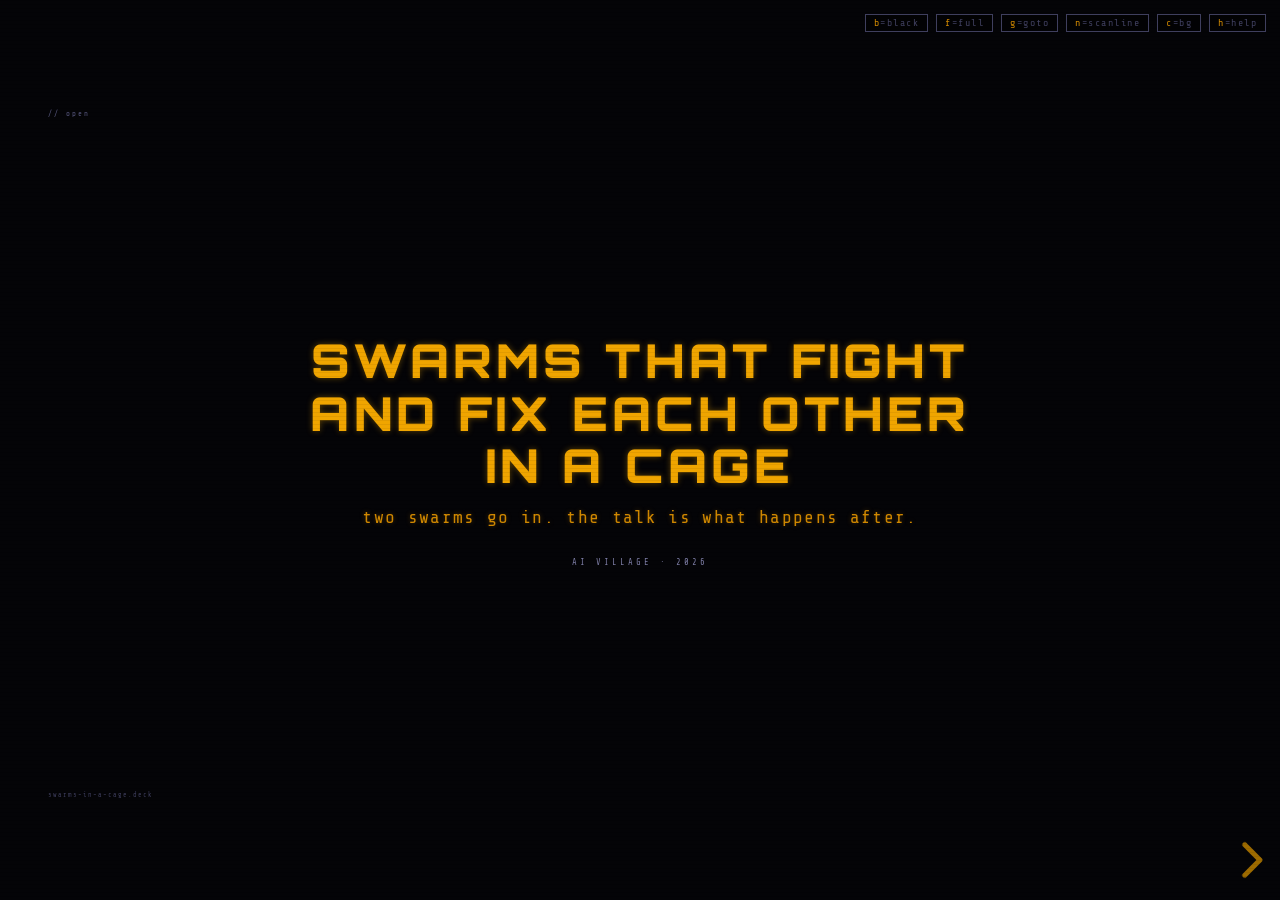
==== talk-1/slides/index.html @ bc7b649a "talk-1: bring Talk 1 into the shipped package, retitled and scrubbed The package shipped Talk 2 and " ====
<!DOCTYPE html>
<html lang="en">
<head>
<meta charset="UTF-8">
<meta name="viewport" content="width=device-width, initial-scale=1.0">
<title>Swarms That Fight and Fix Each Other in a Cage</title>

<!--
  Slide deck for "Swarms That Fight and Fix Each Other in a Cage".
  AI Village, September 2026. One hour, village room, practitioner audience.

  HOW TO OPEN IT
    Double-click this file. That is the whole thing. reveal.js 5.1.0 sits in
    lib/ beside it, the CSS sits in css/ beside it, and both typefaces are
    base64 data URIs inside the CSS. No server, no build step, no network.

  HOW IT IS DRIVEN
    Arrow keys or a clicker. Slides do not auto-advance and there are no
    fragment reveals, so one press is always one slide.
      b or .   black the screen. Use this when you tab over to a demo.
      f        fullscreen
      n        scanline overlay on and off
      c        darker background, matches the cage and loop pages
      h        show the key list
      g        jump to a slide by name, then Enter

  BACK-POCKET SLIDES
    Four slides sit after the close and are NOT reachable by pressing forward
    from it. Reach them with g, or with the URL hash:
      factory-recap    the factory demo wedged
      cage-recap       the cage demo wedged
      loop-recap       the loop demo wedged
      withdrawn        for "your slide says the measurement and you just said
                       you have no measurement"

  WHAT IS ON THESE SLIDES AND WHAT IS NOT
    Two passages are spoken close to verbatim and both are on the run sheet in
    SPEAKER-NOTES.md: the recorded-demo disclosure at 0:25 and the collapse
    failure mode at 0:42. The slides behind both are deliberately quiet. The
    disclosure in particular should have nothing moving on screen behind it.

    There is no score figure, no delta and no dispersion constant anywhere in
    this deck, on purpose. Every number this talk used to carry was withdrawn
    for having no primary source, and that withdrawal is itself material at
    0:48. Do not put one back on a slide.
-->

<link rel="stylesheet" href="lib/reveal.js/dist/reset.css">
<link rel="stylesheet" href="lib/reveal.js/dist/reveal.css">
<link rel="stylesheet" href="css/deck.css">
</head>
<body>

<div id="hud">
  <span class="hk"><b>b</b>=black</span>
  <span class="hk"><b>f</b>=full</span>
  <span class="hk"><b>g</b>=goto</span>
  <span class="hk"><b>n</b>=scanline</span>
  <span class="hk"><b>c</b>=bg</span>
  <span class="hk"><b>h</b>=help</span>
</div>

<div id="goto">goto: <input id="goto-input" type="text" placeholder="cage-recap"></div>

<div class="reveal">
<div class="slides">

<!-- ===================================================================
     S1. Title card. 0:00, cold open.
     The notes say open on the cage with both panes empty. This card is a
     backdrop, not a reference. Do not read it out.
     =================================================================== -->
<section id="s1-title" data-slide="S1">
  <div class="slide s1 center">
    <div class="anchor">open</div>
    <div style="text-align:center">
      <div class="title">SWARMS THAT FIGHT<br>AND FIX EACH OTHER<br>IN A CAGE</div>
      <div class="sub">two swarms go in. the talk is what happens after.</div>
      <div class="venue">AI VILLAGE &middot; 2026</div>
    </div>
    <div class="brand">swarms-in-a-cage.deck</div>
  </div>
</section>

<!-- ===================================================================
     S2. The honesty frame. 0:03.
     Job one of this beat is not optional. The written description says
     "live models calling live models", which is what makes the disclosure
     at 0:25 load-bearing. Get ahead of it here.
     One verbatim line goes with this slide. It is in the notes.
     =================================================================== -->
<section id="s2-live" data-slide="S2">
  <div class="slide dense">
    <div class="anchor">open &middot; what is live</div>
    <div class="tb">0:03</div>
    <div class="h hot">WHAT IS LIVE TODAY</div>
    <div class="sub2">three demos. two of them are calling a model while you watch.</div>
    <div class="frame-rows">
      <div class="frow live">
        <div class="fname">FACTORY</div>
        <div class="fwhat">a plain-language brief goes in, a set of agents comes out</div>
        <div class="fstate">LIVE</div>
      </div>
      <div class="frow live">
        <div class="fname">CAGE</div>
        <div class="fwhat">the kill-chain exercise. red swarm against blue swarm</div>
        <div class="fstate">LIVE</div>
      </div>
      <div class="frow rec">
        <div class="fname">CAGE</div>
        <div class="fwhat">the model-poisoning exercise</div>
        <div class="fstate">RECORDING</div>
      </div>
    </div>
    <div class="punch" style="margin-top:26px">i will tell you which one at the moment it comes up,<br>and i will tell you why.</div>
    <div class="brand">swarms-in-a-cage.deck</div>
  </div>
</section>

<!-- ===================================================================
     S3. Factory chapter divider. 0:06.
     Run the audience brief picked in the previous beat. It has to be
     finished by 0:50, so start it here and talk over it.
     =================================================================== -->
<section id="s3-factory" data-slide="S3">
  <div class="slide divider d-factory">
    <div class="anchor">factory &middot; build</div>
    <div class="tb">0:06</div>
    <div class="chapter">FACTORY<span class="cur blink"></span></div>
    <div class="rule">/// ONE SENTENCE IN, A SWARM OUT ///</div>
    <div class="tag">describe the domain. it decides how many agents, and where the seams go.</div>
    <div class="brand">swarms-in-a-cage.deck</div>
  </div>
</section>

<!-- ===================================================================
     S4. The rails. 0:06 to 0:16, while the factory runs.
     Paragraph three of the published description promises these, so they
     get paid while the factory is on screen. All four are real and all
     four are readable in the artifacts.
     Rail three is the one this room cares about and it is the same rail
     that produces the recording two beats from now. Plant it here.
     =================================================================== -->
<section id="s4-rails" data-slide="S4">
  <div class="slide dense">
    <div class="anchor">factory &middot; the rails it will not cross</div>
    <div class="tb">0:06</div>
    <div class="h hot">THE RAILS</div>
    <div class="sub2">four of them. all four are in the artifacts you can open.</div>
    <div class="rails">
      <div class="rail">
        <div class="rnum">1</div>
        <div class="rtext">No offensive package without a separate role whose only job is verifying authorization and clearing each phase. That role gets built first, before the agents that do the work. <b>Build the gate before the gun.</b></div>
      </div>
      <div class="rail">
        <div class="rnum">2</div>
        <div class="rtext">Everything it generates points at synthetic address space. An offline lab or a fictional range. <b>The scenario says so in front of the model, in the prompt.</b></div>
      </div>
      <div class="rail">
        <div class="rnum">3</div>
        <div class="rtext">It will not argue with a refusal. There was a long framing block in front of these models once, the kind that pre-answers every objection. It got deleted. <b>Pre-answering objections is the literal shape of a jailbreak.</b> Short factual grounding, or nothing.</div>
      </div>
      <div class="rail">
        <div class="rnum">4</div>
        <div class="rtext">The improvement loop will not push a rewritten prompt into a role it does not match. <b>It checks, and it refuses.</b></div>
      </div>
    </div>
    <div class="brand">swarms-in-a-cage.deck</div>
  </div>
</section>

<!-- ===================================================================
     S5. Cage chapter divider. 0:16.
     Same defending swarm, two threat models. The labels match what is on
     the demo tab the operator switches to.
     =================================================================== -->
<section id="s5-cage" data-slide="S5">
  <div class="slide divider d-cage tight">
    <div class="anchor">cage &middot; fight</div>
    <div class="tb">0:16</div>
    <div class="chapter">CAGE<span class="cur blink"></span></div>
    <div class="rule">/// RED AGAINST BLUE ///</div>
    <div class="same-line">same defending swarm &middot; two threat models</div>
    <div class="scenarios">
      <div class="scenario solid">
        <div class="stitle">IRONCLAD</div>
        <div class="stag">AUTHORIZED &middot; ENTERPRISE COMPROMISE</div>
        <div class="sbody">A kill chain through a synthetic estate. The defending side is in scope and knows it. The question is how cleanly it works.</div>
      </div>
      <div class="scenario dashed">
        <div class="stitle">PHANTOM FEED</div>
        <div class="stag">UNAUTHORIZED &middot; POISONED UPSTREAM MODEL</div>
        <div class="sbody">A poisoned upstream model. The defending side is not in scope. It has to work out that it is being attacked at all.</div>
      </div>
    </div>
    <div class="brand">swarms-in-a-cage.deck</div>
  </div>
</section>

<!-- ===================================================================
     S6. Where the scorecard comes from. 0:16 to 0:25.
     VOLUNTEER THIS. Do not get caught on it.
     The published description does not claim pre-registration, so nothing
     is broken, but the fight the room just watched does not have a
     pre-registered scorecard and somebody will read the source.
     =================================================================== -->
<section id="s6-scorecard" data-slide="S6">
  <div class="slide tight">
    <div class="anchor">cage &middot; who says who won</div>
    <div class="tb">0:20</div>
    <div class="h">WHERE THE SCORECARD COMES FROM</div>
    <div class="sub2">it depends which path you are on, and the honest answer is the less flattering one.</div>
    <div class="split">
      <div class="pane good">
        <div class="ptitle">ON THE CUSTOM-BRIEF PATH</div>
        <div class="pbody">A separate role writes the scorecard <b>before</b> the round runs, and the round is judged against it. That role never sees the fight.</div>
      </div>
      <div class="pane bad">
        <div class="ptitle">ON THE FIGHT YOU JUST WATCHED</div>
        <div class="pbody">That role does not fire at all. The scoring template lives inside the scorer's own instructions. <b>The scorecard was not fixed in advance for this fight.</b></div>
      </div>
    </div>
    <div class="punch" style="margin-top:30px">wiring the first into the second is on the list.<br>it is not done, so i am not claiming it.</div>
    <div class="brand">swarms-in-a-cage.deck</div>
  </div>
</section>

<!-- ===================================================================
     S7. The disclosure. 0:25. VERBATIM in the notes.
     STAGING: have the scenario selected and the run NOT started. Nothing
     should be moving on screen while this is said. The disclosure goes
     before the playback, not after it and not over it.
     Deliver it flat. One disclosure, then get on with it.
     =================================================================== -->
<section id="s7-recording" data-slide="S7">
  <div class="slide center">
    <div class="anchor">cage &middot; stop here</div>
    <div class="tb">0:25</div>
    <div style="text-align:left;max-width:1300px">
      <div class="h warn" style="font-size:58px">THIS ONE IS A RECORDING</div>
      <div class="quote warn" style="margin-top:38px">
        it is not calling a model right now.<br>
        the kill chain you just watched was live.<br>
        this one is not, and i would rather you hear that from me<br>
        than find it in the source afterward.
      </div>
    </div>
    <div class="brand">swarms-in-a-cage.deck</div>
  </div>
</section>

<!-- ===================================================================
     S8. Why it is a recording. 0:26.
     The reason is the talk's own thesis showing up inside its own demo.
     Do not apologise twice. Say it once, flat, then start the playback.
     =================================================================== -->
<section id="s8-refusal" data-slide="S8">
  <div class="slide tight">
    <div class="anchor">cage &middot; why</div>
    <div class="tb">0:26</div>
    <div class="h warn">WHY IT IS A RECORDING</div>
    <div class="split" style="margin-top:20px">
      <div class="pane bad">
        <div class="ptitle">THE ATTACKING SIDE REFUSED</div>
        <div class="pbody">Phase after phase. Recon, access, the poisoning step, the deployment step. Framed as an offline lab, framed as an authorized exercise, framed as a conference demo. Still no.</div>
      </div>
      <div class="pane bad">
        <div class="ptitle">SO DID THE DEFENDING SIDE</div>
        <div class="pbody">I used to tell rooms the defender had never refused me. Then I read the capture. Three flat refusals out of five. <b>Refusal does not track the role. It tracks the topic.</b></div>
      </div>
    </div>
    <div class="quote warn" style="margin-top:30px;font-size:26px">
      one of those refusals declined by citing the three declines<br>
      that came before it in the same conversation.
      <span class="attrib">the same request in a fresh window is a different request</span>
    </div>
    <div class="punch warn" style="margin-top:26px">i could have written a better wrapper until it went through.<br>at that point i am not demonstrating a security system. i am jailbreaking one.</div>
    <div class="brand">swarms-in-a-cage.deck</div>
  </div>
</section>

<!-- ===================================================================
     S9. Teardown divider. 0:30. The centre of the talk.
     Switch to the loop with the transcript from the fight loaded.
     =================================================================== -->
<section id="s9-teardown" data-slide="S9">
  <div class="slide divider d-loop">
    <div class="anchor">teardown &middot; the actual talk</div>
    <div class="tb">0:30</div>
    <div class="chapter">TEARDOWN<span class="cur blink"></span></div>
    <div class="rule">/// AGENTS THAT WERE NEVER IN THE FIGHT ///</div>
    <div class="tag">the fight is the part everybody films. it is the part that proves the least.</div>
    <div class="brand">swarms-in-a-cage.deck</div>
  </div>
</section>

<!-- ===================================================================
     S10. The five roles. 0:30 to 0:34.
     Say the count out loud and say which of them actually ran, because
     those are two different numbers and both are on this screen.
     Describe them by what they do. Never by name, even though the names
     are readable in the source for anyone looking.
     =================================================================== -->
<section id="s10-roles" data-slide="S10">
  <div class="slide dense">
    <div class="anchor">teardown &middot; who reads the transcript</div>
    <div class="tb">0:31</div>
    <div class="h cool">FIVE ROLES. NONE OF THEM WERE IN THE FIGHT.</div>
    <div class="roles">
      <div class="role-row skip">
        <div class="rn">1</div>
        <div class="rd">designs the challenge and writes the scorecard it will be judged against</div>
        <div class="rw">CUSTOM BRIEFS ONLY</div>
      </div>
      <div class="role-row ran">
        <div class="rn">2</div>
        <div class="rd">reads the transcript, scores it, names a root cause</div>
        <div class="rw">RAN</div>
      </div>
      <div class="role-row ran">
        <div class="rn">3</div>
        <div class="rd">rewrites a single system prompt to address that cause</div>
        <div class="rw">RAN</div>
      </div>
      <div class="role-row ran">
        <div class="rn">4</div>
        <div class="rd">re-tests and returns the verdict</div>
        <div class="rw">RAN</div>
      </div>
      <div class="role-row ran">
        <div class="rn">5</div>
        <div class="rd">scores the before and the after blind, as A and B, in an order drawn fresh every run</div>
        <div class="rw">LIVE ONLY</div>
      </div>
    </div>
    <div class="counts">
      <span><b>5</b>defined</span>
      <span><b>4</b>ran on the live fight</span>
      <span><b>3</b>in a recording of it</span>
    </div>
    <div class="note" style="margin-top:16px">In a recording the blind score does not run, and the box on screen says so instead of putting a number there. If you counted four in a recording, you counted the box that says the measurement was not taken, and you were right to count it.</div>
    <div class="brand">swarms-in-a-cage.deck</div>
  </div>
</section>

<!-- ===================================================================
     S11. Where the separation stops. 0:34 to 0:38.
     Verbatim line first, then the practitioner version, then the honest
     half in the same breath. The honest half sets up the failure mode.
     =================================================================== -->
<section id="s11-separation" data-slide="S11">
  <div class="slide tight">
    <div class="anchor">teardown &middot; separation of duties</div>
    <div class="tb">0:34</div>
    <div class="quote cool" style="font-size:34px;margin-top:0">
      the scorer is not the rewriter,<br>
      because a scorer with a stake in the fix is not a scorer.
    </div>
    <div class="split" style="margin-top:34px">
      <div class="pane good">
        <div class="ptitle">WHERE IT HOLDS</div>
        <div class="pbody">The agent that decides how bad it was does not get to be the agent that fixes it. Same reason you do not let the person who wrote the control write the audit finding about the control.</div>
      </div>
      <div class="pane bad">
        <div class="ptitle">WHERE IT STOPS</div>
        <div class="pbody">The re-test role writes the revised transcript and then scores the transcript it just wrote. One call. <b>That is still true of it.</b> A blind paired score now runs after it, so the self-grading is no longer the last word on the screen.</div>
      </div>
    </div>
    <div class="punch cool" style="margin-top:30px">what a blind score cannot repair is what it is being handed.</div>
    <div class="brand">swarms-in-a-cage.deck</div>
  </div>
</section>

<!-- ===================================================================
     S12. One agent, one prompt, one cycle. 0:38.
     "One agent, one prompt, one cycle" is written into the published
     description, so it is a promise. DO NOT say "the loser's" and do not
     put it on this slide. The rewrite lands on the single weakest agent
     scored across BOTH sides, so it is not necessarily on the losing one.
     =================================================================== -->
<section id="s12-granularity" data-slide="S12">
  <div class="slide center">
    <div class="anchor">teardown &middot; granularity</div>
    <div class="tb">0:38</div>
    <div style="text-align:left;max-width:1400px">
      <div class="h cool" style="font-size:60px">ONE AGENT.<br>ONE PROMPT.<br>ONE CYCLE.</div>
      <div class="note" style="margin-top:34px;font-size:21px;color:var(--w)">
        The loop names exactly one weakest agent per round. Never two. It is instructed to never name two.
      </div>
      <div class="note" style="margin-top:18px;font-size:21px;color:var(--w)">
        And it scores across <b style="color:var(--p)">both sides</b>. So the weakest performer in a round red won can be a red agent, and red gets rewritten anyway.
      </div>
      <div class="punch" style="margin-top:34px">rewrite two prompts and you cannot attribute the score change to either.</div>
    </div>
    <div class="brand">swarms-in-a-cage.deck</div>
  </div>
</section>

<!-- ===================================================================
     S13. What is held still. 0:40.
     This beat exists because the fixed exercise reads as an omission and
     it is a control. Say the cost honestly in the same breath.
     =================================================================== -->
<section id="s13-heldconstant" data-slide="S13">
  <div class="slide tight">
    <div class="anchor">teardown &middot; the control</div>
    <div class="tb">0:40</div>
    <div class="h">WHAT IS HELD STILL</div>
    <div class="sub2">there is no co-evolution anywhere in this thing, on purpose.</div>
    <div class="const-rows">
      <div class="crow2 fixed"><span class="clabel">the exercise</span><span class="cstate">SAME EVERY ROUND</span></div>
      <div class="crow2 fixed"><span class="clabel">the opposing side</span><span class="cstate">NEVER SWAPPED</span></div>
      <div class="crow2 fixed"><span class="clabel">the scoring instrument</span><span class="cstate">SAME EVERY ROUND</span></div>
      <div class="crow2 moves"><span class="clabel">one prompt, on one agent</span><span class="cstate">THE ONLY THING THAT MOVES</span></div>
    </div>
    <div class="punch" style="margin-top:32px">if the score moves, the rewrite is the only thing that could have moved it.</div>
    <div class="note" style="margin-top:20px">A live rematch every round would look far better on stage and would prove far less. You would not be able to tell a better defender from a differently unlucky fight.</div>
    <div class="brand">swarms-in-a-cage.deck</div>
  </div>
</section>

<!-- ===================================================================
     S14. What the blind score bought. 0:41.
     Say both halves in the same breath or do not say the first half.
     NO FIGURE ON THIS SLIDE. NO DELTA. There is no measured improvement
     number that survives checking, and the withdrawal is material at 0:48.
     =================================================================== -->
<section id="s14-blind" data-slide="S14">
  <div class="slide tight">
    <div class="anchor">teardown &middot; the blind score</div>
    <div class="tb">0:41</div>
    <div class="h cool">WHAT THE BLIND SCORE BOUGHT</div>
    <div class="split" style="margin-top:22px">
      <div class="pane good">
        <div class="ptitle">IT BOUGHT THIS</div>
        <div class="pbody">The self-grading is gone. A separate call, shown the two transcripts as A and B, with the order drawn fresh every run. <b>All three of those are readable in the source and none of them needs a sample.</b></div>
      </div>
      <div class="pane bad">
        <div class="ptitle">IT DID NOT BUY THIS</div>
        <div class="pbody">The before side is a fixture somebody wrote to fail. The after side is not the rewritten agent running, it is a simulation of what that agent would produce.</div>
      </div>
    </div>
    <div class="punch warn" style="margin-top:30px">
      a blind judge handed a deliberately broken thing next to a picture of success<br>
      correctly reports a large improvement, and that improvement carries no information<br>
      about whether rewriting prompts works.
    </div>
    <div class="brand">swarms-in-a-cage.deck</div>
  </div>
</section>

<!-- ===================================================================
     S15. The failure mode divider. 0:42.
     This is the passage the published description promised in writing and
     does not spell out. It is the least defended claim in the abstract
     until this is said. NEVER CUT.
     =================================================================== -->
<section id="s15-sp1" data-slide="S15">
  <div class="slide divider d-quiet">
    <div class="anchor">the part i owe you</div>
    <div class="tb">0:42</div>
    <div class="chapter" style="font-size:74px">THE FAILURE MODE<br>THAT WORRIES ME MOST</div>
    <div class="rule">/// AND WHY YOUR DASHBOARD CANNOT SEE IT ///</div>
    <div class="brand">swarms-in-a-cage.deck</div>
  </div>
</section>

<!-- ===================================================================
     S16. The answer key. 0:43 to 0:46.
     The rising line IS the visual argument. There are deliberately no
     values on these bars. The point is the shape and the verdict column,
     not a score.
     =================================================================== -->
<section id="s16-answerkey" data-slide="S16">
  <div class="slide dense">
    <div class="anchor">collapse &middot; the dashboard</div>
    <div class="tb">0:44</div>
    <div class="h warn">TEN ROUNDS IN</div>
    <div class="dash-two">
      <div>
        <div class="chart">
          <div class="bar" style="height:22%"><span class="bl">r1</span></div>
          <div class="bar" style="height:31%"><span class="bl">r2</span></div>
          <div class="bar" style="height:39%"><span class="bl">r3</span></div>
          <div class="bar" style="height:46%"><span class="bl">r4</span></div>
          <div class="bar" style="height:54%"><span class="bl">r5</span></div>
          <div class="bar" style="height:61%"><span class="bl">r6</span></div>
          <div class="bar" style="height:70%"><span class="bl">r7</span></div>
          <div class="bar" style="height:78%"><span class="bl">r8</span></div>
          <div class="bar" style="height:87%"><span class="bl">r9</span></div>
          <div class="bar" style="height:95%"><span class="bl">r10</span></div>
        </div>
        <div class="verdicts">verdict: improved, improved, improved, improved, improved,<br>improved, improved, improved, improved, improved</div>
        <div class="verdicts" style="color:var(--g)">regressions: none</div>
        <!-- No axis and no values, on purpose. The shape is the argument. If
             anyone in the room reads this as measured data, say it is not. -->
        <div class="note" style="margin-top:14px;font-size:15px;color:#5a5a82">the shape of a run, drawn to make the point. no axis, no values, not my data.</div>
      </div>
      <div>
        <div class="note" style="font-size:20px;color:var(--w);line-height:1.65">
          Every round, the loop finds the next weakest thing and adds a rule for it. A command sequence it missed. A correlation window tuned to the timing in this transcript.
        </div>
        <div class="note" style="margin-top:20px;font-size:20px;color:var(--w);line-height:1.65">
          What accumulated in that prompt is a list of things that happened in a recording.
        </div>
        <div class="punch warn" style="margin-top:28px;font-size:32px">that is not a defender.<br>that is an answer key.</div>
        <div class="note" style="margin-top:26px;font-size:19px">Then let it breed. Export the improved agent, load it into the next exercise, a few times over, and every agent you run descends from one winner. The population has one idea in it. It still wins, because the thing it wins against never changed either.</div>
      </div>
    </div>
    <div class="punch warn" style="margin-top:22px">that is a picture of a healthy system. it is also the exact picture of the collapsed one.</div>
    <div class="brand">swarms-in-a-cage.deck</div>
  </div>
</section>

<!-- ===================================================================
     S17. What to instrument instead. 0:46.
     Five things, none of them hard. Instrument five is the one to do
     first, because it costs an afternoon and nothing else.
     =================================================================== -->
<section id="s17-instruments" data-slide="S17">
  <div class="slide dense">
    <div class="anchor">collapse &middot; what i would instrument instead</div>
    <div class="tb">0:46</div>
    <div class="h">FIVE THINGS. NONE OF THEM ARE HARD.</div>
    <div class="instr">
      <div class="ins">
        <div class="iname">HOLDOUT</div>
        <div class="ibody">Keep at least one exercise the loop never gets to tune against, and score every rewrite on it too. The score on the exercise you tuned on is training loss. Only the holdout gets to say the word improved.</div>
      </div>
      <div class="ins">
        <div class="iname">REGRESSION RATE</div>
        <div class="ibody">Count the fraction of rounds that come back worse. A scorer that has never once returned a negative result has not been shown to work. <b>Alarm on the absence.</b></div>
      </div>
      <div class="ins">
        <div class="iname">LINEAGE</div>
        <div class="ibody">Log which ancestor every surviving prompt came from. When every survivor traces back to one, you have one agent wearing several name tags. Trivially measurable, and nobody measures it.</div>
      </div>
      <div class="ins">
        <div class="iname">NOVELTY</div>
        <div class="ibody">Count the distinct techniques attempted per round. When that falls, the fight is narrowing, and a narrowing fight pushes the score up for a reason that has nothing to do with anybody getting better.</div>
      </div>
      <div class="ins">
        <div class="iname">NOISE FLOOR</div>
        <div class="ibody">Score the same fixed exercise several times without changing a character, and look at the spread. That distance is your noise floor. <b>An improvement smaller than it is not a result yet.</b> Do this one first.</div>
      </div>
    </div>
    <div class="punch" style="margin-top:20px">none of that is in the architecture by default. you have to go and add it.</div>
    <div class="brand">swarms-in-a-cage.deck</div>
  </div>
</section>

<!-- ===================================================================
     S18. The specimen. 0:48.
     This turns the failure mode from a warning into a first-person
     report. Do not soften it and do not let it come out as an apology.
     It is the reason to trust everything else said in the hour.
     =================================================================== -->
<section id="s18-specimen" data-slide="S18">
  <div class="slide tight">
    <div class="anchor">collapse &middot; i found one in my own loop</div>
    <div class="tb">0:48</div>
    <div class="h warn">I AM NOT WARNING YOU ABOUT A THING I READ SOMEWHERE</div>
    <div class="quote warn" style="margin-top:26px;font-size:26px">
      the agent that decides whether a rewrite helped had a line in its own instructions<br>
      telling it what range of improvement to report, before it evaluated anything.<br>
      and a fallback that added a fixed number when it could not parse a result.
      <span class="attrib">so it reported improvement. it reported improvement because that is what it was told to report.</span>
    </div>
    <div class="split" style="margin-top:28px">
      <div class="pane bad">
        <div class="ptitle">RUNNING IT COULD NEVER HAVE CAUGHT THIS</div>
        <div class="pbody">Running the system produced exactly the output it was instructed to produce.</div>
      </div>
      <div class="pane good">
        <div class="ptitle">READING THE SOURCE AGAINST THE CLAIM DID</div>
        <div class="pbody">In about a minute.</div>
      </div>
    </div>
    <div class="punch" style="margin-top:28px">taking it out did not hand me a working measurement.<br>it gave me a clear view of what was underneath it.</div>
    <div class="brand">swarms-in-a-cage.deck</div>
  </div>
</section>

<!-- ===================================================================
     S19. The briefs, both outcomes. 0:50 to 0:57.
     The closing sentence of the published description commits the talk to
     showing the briefs the factory does well on AND the ones where it
     fails. THE FAILURE HAS TO BE AS AVAILABLE AS THE SUCCESS, which means
     it is staged, not hoped for. Stage these before you travel.
     =================================================================== -->
<section id="s19-briefs" data-slide="S19">
  <div class="slide dense">
    <div class="anchor">briefs &middot; both outcomes</div>
    <div class="tb">0:50</div>
    <div class="h">THE ONES IT HANDLES, AND THE ONES THAT BREAK IT</div>
    <div class="sub2">the failure is the more useful half, so it is staged rather than hoped for.</div>
    <div class="fails">
      <div class="fail" style="border-left-color:var(--g)">
        <div class="ftitle" style="color:var(--g)">DIES AT THE RAILS</div>
        <div class="fbody">A brief that names a real third-party target. The factory refuses. A refusal working correctly is the safest failure to show and it costs well under a minute.</div>
      </div>
      <div class="fail">
        <div class="ftitle">NO SCORING SIGNAL</div>
        <div class="fbody">A domain where nobody can say what a good outcome looks like. It will happily produce a set of agents and there is no way to tell whether they are any good. <b>It fails quietly here, and quiet failure is worse than a refusal.</b></div>
      </div>
      <div class="fail">
        <div class="ftitle">NO SUCCESS CRITERIA</div>
        <div class="fbody">A one-sentence brief with nothing to aim at. Watch it produce something generic. The most common real failure and the least dramatic, so keep it short.</div>
      </div>
      <div class="fail">
        <div class="ftitle">A RECORDED FAILURE RUN</div>
        <div class="fbody">Insurance, on disk before you travel. If the network dies, or nobody hands you a brief that breaks anything, you still show a failure.</div>
      </div>
    </div>
    <div class="punch" style="margin-top:22px">nobody handed me one that breaks it, so here is one i know breaks it.<br><span style="color:var(--gr);font-size:19px">that is a better moment than a lucky one.</span></div>
    <div class="brand">swarms-in-a-cage.deck</div>
  </div>
</section>

<!-- ===================================================================
     S20. Close. 0:57 to 1:00.
     DO NOT PUT A PRICE ON ANYTHING. No cost, no provider, no tier.
     Hand off to the hallway rather than to a question block if the room
     is still going.
     =================================================================== -->
<section id="s20-close" data-slide="S20">
  <div class="slide s-close center">
    <div class="anchor">close</div>
    <div class="tb">0:57</div>
    <div style="text-align:left;max-width:1400px">
      <div class="close-title">swarms that fight<br>and fix each other.</div>
      <div class="close-lines">
        <span class="l">the cage is the easiest place to watch this, not the only place it runs.</span>
        <span class="l">it is a single file on a laptop. you can open it in a text editor.</span>
        <span class="l">nothing is hiding.</span>
      </div>
      <div class="close-tag">bring me the brief that breaks it.<span class="cur"></span></div>
    </div>
    <div class="brand">swarms-in-a-cage.deck</div>
  </div>
</section>

<!-- ===================================================================
     BACK-POCKET. These four sit after the close and are NOT reachable by
     pressing forward from it. Reach them with the g chord or the URL hash.
     =================================================================== -->

<section id="factory-recap" data-slide="BP-FACTORY">
  <div class="slide recap tight">
    <div class="anchor">back-pocket &middot; the factory wedged</div>
    <div class="recap-title">FACTORY, SPOKEN</div>
    <div class="recap-sub">what the demo would have shown</div>
    <div class="pbar">
      <div class="pcell named"><span class="pn">1</span>READ THE<br>BRIEF</div>
      <div class="pcell named"><span class="pn">2</span>DECIDE THE<br>SEAMS</div>
      <div class="pcell"><span class="pn">3</span></div>
      <div class="pcell named"><span class="pn">4</span>WRITE EACH<br>AGENT</div>
      <div class="pcell"><span class="pn">5</span></div>
      <div class="pcell named"><span class="pn">6</span>WIRE THE<br>SHARED FILES</div>
      <div class="pcell"><span class="pn">7</span></div>
      <div class="pcell named"><span class="pn">8</span>PACKAGE<br>EMITTED</div>
    </div>
    <div class="artifact-pill">[ agents &middot; the files they coordinate through &middot; the commands that drive them ]</div>
    <div class="note" style="margin-top:26px">The interesting decision is the decomposition. How many agents, and where the seams go. Point at one seam and say why it is there. The authorization role is built first, before anything that does the work.</div>
    <div class="brand">swarms-in-a-cage.deck &middot; back-pocket</div>
  </div>
</section>

<section id="cage-recap" data-slide="BP-CAGE">
  <div class="slide recap tight">
    <div class="anchor">back-pocket &middot; the cage wedged</div>
    <div class="recap-title">CAGE, SPOKEN</div>
    <div class="recap-sub">two swarms &middot; six phases a side &middot; scored per stage, not once at the end</div>
    <div class="cphases">
      <div class="crow red">
        <div class="pcell"><span class="pn">R1</span>RECON</div>
        <div class="pcell"><span class="pn">R2</span>ACCESS</div>
        <div class="pcell"><span class="pn">R3</span>PRIVESC</div>
        <div class="pcell"><span class="pn">R4</span>CRED</div>
        <div class="pcell"><span class="pn">R5</span>LATERAL</div>
        <div class="pcell"><span class="pn">R6</span>OBJECTIVE</div>
      </div>
      <div class="vdiv"></div>
      <div class="crow blue">
        <div class="pcell"><span class="pn">B1</span>TELEMETRY</div>
        <div class="pcell"><span class="pn">B2</span>DETECT</div>
        <div class="pcell"><span class="pn">B3</span>ISOLATE</div>
        <div class="pcell"><span class="pn">B4</span>RESPOND</div>
        <div class="pcell"><span class="pn">B5</span>ROOT CAUSE</div>
        <div class="pcell"><span class="pn">B6</span>REPORT</div>
      </div>
    </div>
    <div class="note" style="margin-top:26px">Each side is several agents, each with one phase and one job. Red moves, blue sees it or does not, and the scoreboard runs per stage rather than one number at the end. The stage where blue missed is what the teardown works on.</div>
    <div class="note" style="margin-top:16px;color:var(--w)"><b>The attacking side's per-stage outcome is a fixed value, not a computed one.</b> Say that before the table goes up. Nothing downstream reads it, so it moves no score and reaches no model. The attacker is held still on purpose, which is the same reason there is no co-evolution.</div>
    <div class="brand">swarms-in-a-cage.deck &middot; back-pocket</div>
  </div>
</section>

<section id="loop-recap" data-slide="BP-LOOP">
  <div class="slide recap tight">
    <div class="anchor">back-pocket &middot; the loop wedged</div>
    <div class="recap-title">LOOP, SPOKEN</div>
    <div class="recap-sub">read the transcript &middot; score it &middot; rewrite one prompt &middot; re-test &middot; score both blind</div>
    <div class="pbar">
      <div class="pcell named"><span class="pn">1</span>SCORE THE<br>TRANSCRIPT</div>
      <div class="pcell named"><span class="pn">2</span>NAME ONE<br>ROOT CAUSE</div>
      <div class="pcell named"><span class="pn">3</span>REWRITE ONE<br>PROMPT</div>
      <div class="pcell named"><span class="pn">4</span>RE-TEST AND<br>VERDICT</div>
      <div class="pcell named"><span class="pn">5</span>BLIND PAIRED<br>SCORE</div>
    </div>
    <div class="artifact-pill">[ one weakest agent, across both sides, per round. never two. ]</div>
    <div class="note" style="margin-top:26px">Step four still grades its own output: it writes the revised transcript and scores the transcript it just wrote, in one call. Step five is a separate call that is told nothing about which version is which. In a recording, step five does not run and the box says so rather than substituting a number.</div>
    <div class="brand">swarms-in-a-cage.deck &middot; back-pocket</div>
  </div>
</section>

<!-- Back-pocket for the sharpest question this talk invites, and it is
     invited by the deck's own screen. See SPEAKER-NOTES.md, question X1. -->
<section id="withdrawn" data-slide="BP-WITHDRAWN">
  <div class="slide recap tight">
    <div class="anchor">back-pocket &middot; the numbers that came off this talk</div>
    <div class="recap-title">WHY THERE IS NO FIGURE ON ANY OF THESE SLIDES</div>
    <div class="instr" style="margin-top:26px">
      <div class="ins" style="border-left-color:var(--r-cage)">
        <div class="iname" style="color:var(--r-cage)">NO SOURCE</div>
        <div class="ibody">I went back for the run transcripts behind my dispersion figures. The directory they write to is ignored by default and nothing had ever committed one. The only place those figures existed was a sentence I had written about them.</div>
      </div>
      <div class="ins" style="border-left-color:var(--r-cage)">
        <div class="iname" style="color:var(--r-cage)">A GAP QUOTED<br>AS A FINDING</div>
        <div class="ibody">One of the three was the arithmetic difference of the other two. I had scored a thing twice, taken the gap between the two scores, and quoted the gap as a third result.</div>
      </div>
      <div class="ins" style="border-left-color:var(--r-cage)">
        <div class="iname" style="color:var(--r-cage)">A DIRECTION<br>RESTING ON IT</div>
        <div class="ibody">I pulled the size first. Then I noticed the direction I had left standing was resting on the same two runs, so I pulled that too. A comparison that cannot tell you how much cannot tell you whether.</div>
      </div>
      <div class="ins" style="border-left-color:var(--g)">
        <div class="iname" style="color:var(--g)">WHAT SURVIVES</div>
        <div class="ibody">Identical input scores differently. Blinding removed the self-grading, and that half is structural: a separate call, two transcripts as A and B, the order drawn fresh every run. All three readable in the source, none of them needing a sample.</div>
      </div>
    </div>
    <div class="punch" style="margin-top:24px">take home the procedure, not my number.<br>run a fixed input several times on your own system and look at the spread.</div>
    <div class="brand">swarms-in-a-cage.deck &middot; back-pocket</div>
  </div>
</section>

</div>
</div>

<script src="lib/reveal.js/dist/reveal.js"></script>
<script>
  // ==================================================================
  // reveal.js config
  //   transition none, so every change is an instant cut
  //   no auto-advance, no fragments: one press is always one slide
  //   16:9 at 1920x1080 base, scaled to whatever the room projector is
  // ==================================================================
  Reveal.initialize({
    width: 1920,
    height: 1080,
    margin: 0,
    minScale: 0.2,
    maxScale: 2.0,
    transition: 'none',
    backgroundTransition: 'none',
    controls: true,
    controlsTutorial: false,
    progress: false,
    slideNumber: 'c/t',
    showSlideNumber: 'speaker',
    hash: true,
    history: false,
    keyboard: true,
    overview: false,          // ESC overview would expose the back-pocket
    touch: true,
    fragments: false,
    navigationMode: 'linear',
    plugins: []
  });

  // ==================================================================
  // Forward-arrow lockdown. The four back-pocket slides live in the DOM
  // after the close but must not be reachable by pressing forward from
  // it. They stay reachable by the g chord and by the URL hash.
  // ==================================================================
  var LAST_VISIBLE = 's20-close';
  var BLOCK_FORWARD = ['ArrowRight', 'PageDown', 'Space', ' '];

  document.addEventListener('keydown', function (e) {
    var cur = Reveal.getCurrentSlide();
    if (!cur || cur.id !== LAST_VISIBLE) return;
    if (BLOCK_FORWARD.indexOf(e.key) !== -1) {
      e.preventDefault();
      e.stopImmediatePropagation();
    }
  }, true);   // capture phase, so it runs before reveal's own listener

  // ==================================================================
  // Operator key chords
  // ==================================================================
  var hud = document.getElementById('hud');
  var gotoEl = document.getElementById('goto');
  var gotoInput = document.getElementById('goto-input');
  var hudTimer = null;

  function flashHud(ms) {
    hud.classList.add('show');
    if (hudTimer) clearTimeout(hudTimer);
    hudTimer = setTimeout(function () { hud.classList.remove('show'); }, ms || 2500);
  }

  Reveal.on('ready', function () { flashHud(1600); });
  Reveal.on('slidechanged', function () { flashHud(1100); });

  document.addEventListener('keydown', function (e) {
    if (e.target === gotoInput) return;

    if (e.key === 'h' || e.key === 'H') {
      if (hud.classList.contains('show')) hud.classList.remove('show');
      else flashHud(60000);
      e.preventDefault();
    }
    if (e.key === 'n' || e.key === 'N') {
      document.body.classList.toggle('no-scanline');
      e.preventDefault();
      e.stopImmediatePropagation();   // 'n' is also reveal's next
    }
    if (e.key === 'c' || e.key === 'C') {
      document.body.classList.toggle('bg-cage');
      e.preventDefault();
    }
    if (e.key === 'f' || e.key === 'F') {
      if (!document.fullscreenElement) document.documentElement.requestFullscreen();
      else document.exitFullscreen();
      e.preventDefault();
    }
    if (e.key === 'g' || e.key === 'G') {
      gotoEl.classList.add('show');
      gotoInput.value = '';
      gotoInput.focus();
      e.preventDefault();
    }
    if (e.key === 'Escape' && gotoEl.classList.contains('show')) {
      gotoEl.classList.remove('show');
      e.preventDefault();
    }
  }, false);

  gotoInput.addEventListener('keydown', function (e) {
    if (e.key === 'Enter') {
      var id = gotoInput.value.trim().replace(/^#\/?/, '');
      gotoEl.classList.remove('show');
      if (id) {
        var target = document.getElementById(id);
        if (target) {
          var slides = Array.prototype.slice.call(
            document.querySelectorAll('.reveal .slides > section'));
          var idx = slides.indexOf(target);
          if (idx >= 0) Reveal.slide(idx);
        } else {
          window.location.hash = '#/' + id;
        }
      }
      e.preventDefault();
      e.stopPropagation();
    }
    if (e.key === 'Escape') {
      gotoEl.classList.remove('show');
      e.preventDefault();
    }
  });
</script>
</body>
</html>
---- talk-1/slides/css/deck.css ----
/* ============================================================================
   FONTS. Both faces are embedded below as base64 data URIs, so the deck makes
   no network request and no local font fetch of any kind. Double-clicking the
   HTML file is the whole install.

   Orbitron v2.001. Copyright (c) The Orbitron Project Authors.
     "Orbitron" is a Reserved Font Name.
   Share Tech Mono v1.003. Copyright (c) Carrois Type Design, Ralph du Carrois.
     "Share Tech Mono" is a Reserved Font Name.
   Both licensed under the SIL Open Font License, Version 1.1.
   ==========================================================================*/
@font-face{font-family:'Orbitron';font-style:normal;font-weight:400 900;font-display:block;src:url([data-uri]) format('woff2');}
@font-face{font-family:'Share Tech Mono';font-style:normal;font-weight:400;font-display:block;src:url([data-uri]) format('woff2');}
/* ====================================================================
   SWARMS THAT FIGHT AND FIX EACH OTHER IN A CAGE
   Slide deck CSS. AI Village, September 2026.

   Terminal-aesthetic, hacker-conference register. The palette is the
   same one the three demo pages use, so switching from a slide to a
   demo tab does not change the look of the room's screen.

   Fonts are embedded above as base64 data URIs. Nothing in this file
   fetches anything. The deck opens from a local file with no server,
   no build step and no network.
   ==================================================================== */

/* ---------- CSS vars ---------- */
:root{
  --bg:#040407;
  --bg-cage:#020208;          /* the cage/loop pages use a darker baseline */
  --bp:#07070e;
  --bi:#0a0a14;

  /* amber: the factory, the rails, structure */
  --a:#f0a500;
  --ad:#b07800;
  --am:#d08800;

  /* red: the attacking side */
  --r:#ff1744;
  --rm:#e02040;
  --r-cage:#ff3355;

  /* blue: the defending side */
  --b:#4fc3f7;
  --blm:#2a9ae0;
  --bld:#0e4488;

  /* green: things that are working */
  --g:#00e676;
  --gd:#004d26;

  /* purple: the loop, the roles that were never in the fight */
  --p:#ce93d8;
  --pm:#9e6cb0;

  /* text */
  --w:#d4d4e8;
  --gr:#8080aa;
  --bdr:#0e0e1c;

  --ga:0 0 10px rgba(240,165,0,.38);
  --gg:0 0 10px rgba(0,230,118,.38);
  --gb:0 0 10px rgba(79,195,247,.28);
  --gp:0 0 10px rgba(206,147,216,.28);
  --grr:0 0 10px rgba(255,23,68,.45);
}

/* ---------- reveal.js overrides ---------- */
html, body{background:var(--bg)}
.reveal{
  font-family:'Share Tech Mono','Courier New',monospace;
  font-size:24px;
  color:var(--w);
  font-weight:400;
}
.reveal .slides{text-align:left}
/* Fill the canvas rather than collapsing to content height. The corner
   furniture (the // anchor top left, the deck mark bottom left, the time
   budget top right) is positioned against the slide box, so a section that
   shrinks to its text drags all three inward and they move around from slide
   to slide. */
.reveal .slides section{text-align:left;padding:0;height:100%}
.reveal h1,.reveal h2,.reveal h3,.reveal h4,.reveal h5,.reveal h6{
  font-family:'Orbitron','Share Tech Mono',sans-serif;
  text-transform:none;letter-spacing:3px;margin:0;font-weight:900;color:var(--a);
}
.reveal p{margin:0;color:var(--w);line-height:1.55}
.reveal code,.reveal pre{
  font-family:'Share Tech Mono',monospace;color:var(--w);
  background:transparent;box-shadow:none;white-space:pre;
}
.reveal pre{display:block;width:auto;margin:0;background:transparent;font-size:.85em;line-height:1.4}
.reveal a{color:var(--am);text-decoration:none}
.reveal a:hover{color:var(--a);text-shadow:var(--ga)}
.reveal .controls{color:var(--ad)}
.reveal .controls .controls-arrow:before,.reveal .controls .controls-arrow:after{background:var(--ad)}
.reveal .progress{color:var(--am)}
.reveal .progress span{background:var(--am);box-shadow:none}
.reveal .slide-number{
  background:transparent;color:#3f3f5e;font-family:'Share Tech Mono',monospace;
  font-size:11px;letter-spacing:1px;right:14px;bottom:12px;
}

/* ---------- Scanline overlay, default on, 'n' toggles it ---------- */
body::after{
  content:'';position:fixed;inset:0;pointer-events:none;z-index:9999;
  background:repeating-linear-gradient(0deg,transparent,transparent 3px,
    rgba(0,0,0,.055) 3px,rgba(0,0,0,.055) 4px);
}
body.no-scanline::after{display:none}
body.bg-cage,body.bg-cage .reveal{background:var(--bg-cage) !important}

/* ---------- Layout primitives ---------- */
/* border-box, and it is load-bearing rather than tidiness. .slide is
   width:100% with horizontal padding, so under the default content-box every
   slide comes out wider than the 1920 canvas by exactly its own padding and
   the right-hand column gets clipped off the screen. Measured: a two-column
   slide rendered 2040 wide inside a 1920 box and lost the last few characters
   of every line in the right column. */
.reveal .slides section .slide,
.reveal .slides section .slide *{box-sizing:border-box}
.slide{
  width:100%;height:100%;padding:64px 72px;
  display:flex;flex-direction:column;justify-content:flex-start;gap:24px;position:relative;
}
.slide.center{justify-content:center;align-items:center}
.slide.tight{padding:48px 64px;gap:18px}
.slide.dense{padding:40px 60px;gap:14px}

.anchor{
  font-family:'Share Tech Mono',monospace;font-size:11px;letter-spacing:3px;
  color:#5a5a82;position:absolute;top:30px;left:72px;
}
.anchor::before{content:'// '}
.brand{
  position:absolute;bottom:18px;left:72px;font-family:'Share Tech Mono',monospace;
  font-size:10px;letter-spacing:2.5px;color:#3f3f5e;
}
/* Time budget marker, top right. Operator orientation only. */
.tb{
  position:absolute;top:30px;right:72px;font-family:'Share Tech Mono',monospace;
  font-size:11px;letter-spacing:2px;color:#3f3f5e;
}

.cur{
  display:inline-block;width:.55em;height:1em;background:currentColor;
  vertical-align:-0.12em;margin-left:.22em;box-shadow:0 0 8px currentColor;
}
.cur.blink{animation:blink .8s steps(1) infinite}
@keyframes blink{0%,50%{opacity:1}50.01%,100%{opacity:0}}

/* Generic heading used on most content slides */
.h{
  font-family:'Orbitron',sans-serif;font-weight:900;font-size:46px;letter-spacing:6px;
  color:var(--am);text-shadow:0 0 10px rgba(208,136,0,.35);line-height:1.1;
}
.h.hot{color:var(--a);text-shadow:var(--ga)}
.h.cool{color:var(--p);text-shadow:var(--gp)}
.h.warn{color:var(--r-cage);text-shadow:0 0 12px rgba(255,51,85,.5)}
.sub2{
  font-family:'Share Tech Mono',monospace;font-size:17px;letter-spacing:2.5px;
  color:var(--gr);margin-top:-10px;
}
/* The one line on a slide that is doing the work */
.punch{
  font-family:'Share Tech Mono',monospace;font-size:27px;letter-spacing:2px;
  color:var(--a);text-shadow:var(--ga);line-height:1.5;
}
.punch.cool{color:var(--p);text-shadow:var(--gp)}
.punch.warn{color:var(--r-cage);text-shadow:0 0 10px rgba(255,51,85,.45)}
.note{
  font-family:'Share Tech Mono',monospace;font-size:17px;letter-spacing:1.5px;
  color:var(--gr);line-height:1.6;
}

/* ---------- Title card ---------- */
.s1 .title{
  font-family:'Orbitron',sans-serif;font-weight:900;font-size:70px;letter-spacing:6px;
  color:var(--a);text-shadow:var(--ga);line-height:1.12;
}
.s1 .sub{
  font-family:'Share Tech Mono',monospace;font-size:27px;letter-spacing:2px;
  color:var(--am);text-shadow:0 0 8px rgba(208,136,0,.35);margin-top:26px;
}
.s1 .venue{
  font-family:'Share Tech Mono',monospace;font-size:13px;letter-spacing:5px;
  color:var(--gr);margin-top:46px;
}

/* ---------- Chapter dividers ---------- */
.divider{padding:64px 72px}
.divider .chapter{
  font-family:'Orbitron',sans-serif;font-weight:900;font-size:98px;letter-spacing:10px;
  line-height:1.0;display:flex;align-items:center;
}
.divider .rule{
  font-family:'Share Tech Mono',monospace;font-size:30px;letter-spacing:6px;
  margin-top:30px;color:var(--am);text-shadow:0 0 10px rgba(208,136,0,.40);
}
.divider .tag{
  font-family:'Share Tech Mono',monospace;font-size:21px;letter-spacing:3px;
  color:var(--w);margin-top:34px;
}
.d-factory .chapter{color:var(--a);text-shadow:var(--ga)}
.d-factory .rule{color:var(--am)}
.d-cage .chapter{color:var(--r-cage);text-shadow:0 0 12px rgba(255,51,85,.55)}
.d-cage .rule{color:var(--rm)}
.d-loop .chapter{color:var(--p);text-shadow:var(--gp)}
.d-loop .rule{color:var(--pm)}
.d-quiet .chapter{color:var(--am);text-shadow:0 0 8px rgba(208,136,0,.30)}
.d-quiet .rule{color:var(--gr)}

/* ---------- Honesty frame ---------- */
.frame-rows{display:flex;flex-direction:column;gap:14px;margin-top:26px;max-width:1300px}
.frow{
  display:flex;align-items:center;gap:24px;padding:18px 26px;
  background:var(--bp);border:1px solid var(--bdr);
  font-family:'Share Tech Mono',monospace;
}
.frow .fname{
  font-family:'Orbitron',sans-serif;font-weight:900;font-size:24px;letter-spacing:4px;
  min-width:230px;color:var(--am);
}
.frow .fwhat{font-size:19px;letter-spacing:1.5px;color:var(--w);flex:1}
.frow .fstate{
  font-family:'Orbitron',sans-serif;font-weight:700;font-size:16px;letter-spacing:3px;
  padding:8px 18px;white-space:nowrap;
}
.frow.live{border-left:3px solid var(--g)}
.frow.live .fstate{color:var(--g);border:1px solid var(--g);background:rgba(0,230,118,.05)}
.frow.rec{border-left:3px solid var(--r-cage)}
.frow.rec .fstate{color:var(--r-cage);border:1px solid var(--r-cage);background:rgba(255,51,85,.05)}
.frow.rec .fname{color:var(--r-cage)}

/* ---------- Rails ---------- */
.rails{display:flex;flex-direction:column;gap:16px;margin-top:24px;max-width:1420px}
.rail{
  display:flex;gap:22px;padding:16px 24px;background:var(--bp);border-left:3px solid var(--a);
  font-family:'Share Tech Mono',monospace;
}
.rail .rnum{
  font-family:'Orbitron',sans-serif;font-weight:900;font-size:22px;letter-spacing:2px;
  color:var(--a);min-width:38px;
}
.rail .rtext{font-size:19px;letter-spacing:1.2px;color:var(--w);line-height:1.5}
.rail .rtext b{color:var(--a);font-weight:400}

/* ---------- Two-scenario grid ---------- */
.scenarios{display:grid;grid-template-columns:1fr 1fr;gap:32px;margin-top:24px}
.scenario{padding:24px 28px;background:var(--bp);font-family:'Share Tech Mono',monospace}
.scenario .stitle{
  font-family:'Orbitron',sans-serif;font-weight:900;font-size:32px;letter-spacing:5px;
  color:var(--r-cage);text-shadow:0 0 10px rgba(255,51,85,.45);margin-bottom:10px;
}
.scenario .stag{font-size:12px;letter-spacing:3px;color:var(--rm);margin-bottom:14px}
.scenario .sbody{font-size:16px;letter-spacing:1px;color:var(--w);line-height:1.55}
.scenario.solid{border:2px solid var(--r-cage)}
.scenario.dashed{border:2px dashed var(--r-cage)}
.scenario.dashed .stag{color:#ff7090}
.same-line{
  font-family:'Share Tech Mono',monospace;font-size:18px;letter-spacing:3px;
  color:var(--w);margin-top:34px;
}

/* ---------- Scorecard panel ---------- */
.card{
  margin-top:26px;border:1px solid var(--bdr);background:var(--bp);
  font-family:'Share Tech Mono',monospace;max-width:900px;
}
.card .chdr{
  padding:9px 18px;font-family:'Orbitron',sans-serif;font-weight:700;font-size:11px;
  letter-spacing:3px;color:var(--am);background:rgba(240,165,0,.04);
  border-bottom:1px solid var(--bdr);
}
.card .row{
  display:flex;justify-content:space-between;align-items:center;padding:12px 22px;
  border-bottom:1px solid var(--bdr);font-size:17px;letter-spacing:2.5px;color:var(--w);
}
.card .row:last-child{border-bottom:none}
.card .row .cell{
  color:#5a5a82;font-family:'Orbitron',sans-serif;font-weight:700;font-size:15px;letter-spacing:2px;
}

/* Two-column "on this path / on that path" split */
.split{display:grid;grid-template-columns:1fr 1fr;gap:30px;margin-top:26px}
.pane{padding:22px 26px;background:var(--bp);border:1px solid var(--bdr);font-family:'Share Tech Mono',monospace}
.pane .ptitle{
  font-family:'Orbitron',sans-serif;font-weight:700;font-size:17px;letter-spacing:3px;
  margin-bottom:14px;color:var(--am);
}
.pane .pbody{font-size:18px;letter-spacing:1.2px;color:var(--w);line-height:1.6}
.pane.good{border-left:3px solid var(--g)}
.pane.good .ptitle{color:var(--g)}
.pane.bad{border-left:3px solid var(--r-cage)}
.pane.bad .ptitle{color:var(--r-cage)}
.pane.cool{border-left:3px solid var(--p)}
.pane.cool .ptitle{color:var(--p)}

/* ---------- The five roles ---------- */
.roles{display:flex;flex-direction:column;gap:11px;margin-top:20px;max-width:1440px}
.role-row{
  display:flex;align-items:center;gap:20px;padding:13px 22px;
  background:var(--bp);border-left:3px solid var(--p);font-family:'Share Tech Mono',monospace;
}
.role-row .rn{
  font-family:'Orbitron',sans-serif;font-weight:900;font-size:20px;color:var(--p);min-width:34px;
}
.role-row .rd{font-size:18px;letter-spacing:1.2px;color:var(--w);flex:1;line-height:1.45}
.role-row .rw{
  font-family:'Orbitron',sans-serif;font-weight:700;font-size:12px;letter-spacing:2px;
  padding:6px 12px;white-space:nowrap;min-width:150px;text-align:center;
}
.role-row.ran .rw{color:var(--g);border:1px solid var(--g);background:rgba(0,230,118,.05)}
.role-row.skip{border-left-color:#4a4a68}
.role-row.skip .rn{color:#6a6a8c}
.role-row.skip .rw{color:#8080aa;border:1px solid #4a4a68}
.counts{
  display:flex;gap:44px;margin-top:24px;font-family:'Share Tech Mono',monospace;
  font-size:21px;letter-spacing:2px;color:var(--w);
}
.counts b{font-family:'Orbitron',sans-serif;font-weight:900;color:var(--p);font-size:26px;margin-right:10px}

/* ---------- Quote block ---------- */
.quote{
  font-family:'Share Tech Mono',monospace;font-size:31px;letter-spacing:1.5px;
  color:var(--w);line-height:1.55;margin-top:22px;border-left:3px solid var(--a);padding-left:26px;
}
.quote.cool{border-left-color:var(--p)}
.quote.warn{border-left-color:var(--r-cage)}
.quote .attrib{display:block;margin-top:16px;font-size:16px;letter-spacing:2.5px;color:var(--gr)}

/* ---------- Held-constant table ---------- */
.const-rows{display:flex;flex-direction:column;gap:12px;margin-top:26px;max-width:1240px}
.crow2{
  display:flex;align-items:center;padding:15px 24px;background:var(--bp);
  font-family:'Share Tech Mono',monospace;font-size:20px;letter-spacing:1.5px;
}
.crow2 .clabel{flex:1;color:var(--w)}
.crow2 .cstate{
  font-family:'Orbitron',sans-serif;font-weight:700;font-size:14px;letter-spacing:3px;
  padding:6px 16px;min-width:180px;text-align:center;
}
.crow2.fixed{border-left:3px solid var(--b)}
.crow2.fixed .cstate{color:var(--b);border:1px solid var(--b);background:rgba(79,195,247,.05)}
.crow2.moves{border-left:3px solid var(--a)}
.crow2.moves .cstate{color:var(--a);border:1px solid var(--a);background:rgba(240,165,0,.06)}

/* ---------- The rising line: the SP1 visual argument ---------- */
.chart{
  margin-top:22px;display:flex;align-items:flex-end;gap:16px;height:290px;
  padding:22px 30px 0 30px;background:var(--bp);border:1px solid var(--bdr);max-width:1000px;
}
.chart .bar{
  flex:1;background:linear-gradient(180deg,var(--g),rgba(0,230,118,.12));
  position:relative;border-top:2px solid var(--g);
}
.chart .bar .bl{
  position:absolute;bottom:-26px;left:0;right:0;text-align:center;
  font-family:'Share Tech Mono',monospace;font-size:12px;letter-spacing:1.5px;color:#5a5a82;
}
.verdicts{
  margin-top:44px;font-family:'Share Tech Mono',monospace;font-size:18px;letter-spacing:2px;
  color:var(--g);
}
.dash-two{display:grid;grid-template-columns:1fr 1fr;gap:36px;align-items:start;margin-top:8px}

/* ---------- Instrument list ---------- */
.instr{display:flex;flex-direction:column;gap:13px;margin-top:22px;max-width:1440px}
.ins{
  display:flex;gap:22px;padding:14px 24px;background:var(--bp);border-left:3px solid var(--b);
  font-family:'Share Tech Mono',monospace;
}
.ins .iname{
  font-family:'Orbitron',sans-serif;font-weight:900;font-size:18px;letter-spacing:3px;
  color:var(--b);min-width:230px;
}
.ins .ibody{font-size:18px;letter-spacing:1.2px;color:var(--w);line-height:1.45;flex:1}

/* ---------- Staged failures ---------- */
.fails{display:grid;grid-template-columns:1fr 1fr;gap:22px;margin-top:24px}
.fail{padding:20px 24px;background:var(--bp);border:1px solid var(--bdr);border-left:3px solid var(--r-cage);font-family:'Share Tech Mono',monospace}
.fail .ftitle{
  font-family:'Orbitron',sans-serif;font-weight:700;font-size:17px;letter-spacing:2.5px;
  color:var(--r-cage);margin-bottom:10px;
}
.fail .fbody{font-size:16px;letter-spacing:1.1px;color:var(--w);line-height:1.5}

/* ---------- Close ---------- */
.s-close .close-title{
  font-family:'Orbitron',sans-serif;font-weight:900;font-size:56px;letter-spacing:5px;
  color:var(--a);text-shadow:var(--ga);text-transform:lowercase;line-height:1.15;
}
.s-close .close-lines{
  margin-top:40px;font-family:'Share Tech Mono',monospace;font-size:25px;letter-spacing:1.5px;
  color:var(--w);line-height:1.9;
}
.s-close .close-lines .l{display:block}
.s-close .close-lines .l::before{content:'> ';color:var(--ad)}
.s-close .close-tag{
  margin-top:44px;font-family:'Share Tech Mono',monospace;font-size:26px;letter-spacing:1.5px;
  color:var(--a);text-shadow:var(--ga);
}

/* ---------- Back-pocket recap slides ---------- */
.recap .recap-title{
  font-family:'Orbitron',sans-serif;font-weight:900;font-size:30px;letter-spacing:4px;
  color:var(--a);text-shadow:var(--ga);
}
.recap .recap-sub{
  font-family:'Share Tech Mono',monospace;font-size:14px;letter-spacing:2px;color:var(--am);margin-top:6px;
}
.pbar{display:flex;margin-top:26px;border:1px solid var(--bdr);background:var(--bp)}
.pbar .pcell{
  flex:1;padding:16px 6px;text-align:center;font-family:'Share Tech Mono',monospace;
  font-size:14px;letter-spacing:2px;color:#484870;border-right:1px solid var(--bdr);
  line-height:1.4;min-height:84px;display:flex;flex-direction:column;justify-content:center;
}
.pbar .pcell:last-child{border-right:none}
.pbar .pcell .pn{display:block;font-size:11px;color:#606090;margin-bottom:6px;letter-spacing:1.5px}
.pbar .pcell.named{color:var(--a);background:rgba(240,165,0,.025)}
.pbar .pcell.named .pn{color:var(--ad)}
.artifact-pill{
  margin-top:32px;display:inline-block;padding:13px 24px;border:1px solid var(--a);
  background:rgba(240,165,0,.05);color:var(--a);font-family:'Share Tech Mono',monospace;
  font-size:18px;letter-spacing:2.5px;width:max-content;max-width:100%;
}
.cphases{display:flex;flex-direction:column;margin-top:26px;border:1px solid var(--bdr);background:var(--bp)}
.cphases .crow{display:flex}
.cphases .crow .pcell{
  flex:1;padding:13px 4px;text-align:center;font-family:'Share Tech Mono',monospace;
  font-size:14px;letter-spacing:2px;border-right:1px solid var(--bdr);
}
.cphases .crow .pcell:last-child{border-right:none}
.cphases .crow.red .pcell{color:#c04050;background:rgba(255,51,85,.04)}
.cphases .crow.blue .pcell{color:var(--blm);background:rgba(26,122,208,.05)}
.cphases .crow .pn{display:block;font-size:10px;color:#5a5a82;margin-bottom:4px;letter-spacing:1.5px}
.cphases .vdiv{height:2px;background:linear-gradient(90deg,var(--r-cage),var(--blm));opacity:.5}

/* ---------- Operator HUD ---------- */
#hud{
  position:fixed;top:14px;right:14px;z-index:10000;display:flex;gap:8px;
  font-family:'Share Tech Mono',monospace;font-size:10px;letter-spacing:1.5px;
  color:#3f3f5e;pointer-events:none;opacity:0;transition:opacity .15s;
}
#hud.show{opacity:1}
#hud .hk{padding:3px 8px;border:1px solid #3f3f5e;background:rgba(0,0,0,.4)}
#hud .hk b{color:var(--am);font-weight:400}

#goto{
  position:fixed;bottom:24px;left:50%;transform:translateX(-50%);z-index:10001;
  padding:10px 18px;background:#0a0a14;border:1px solid var(--am);color:var(--am);
  font-family:'Share Tech Mono',monospace;font-size:14px;letter-spacing:2px;
  display:none;box-shadow:var(--ga);
}
#goto.show{display:block}
#goto input{
  background:transparent;border:none;outline:none;color:var(--a);
  font-family:inherit;font-size:inherit;letter-spacing:inherit;width:180px;margin-left:6px;
}

/* ---------- Instant cut transitions ---------- */
.reveal .slides>section.future,.reveal .slides>section.past{opacity:0}
.reveal .slides>section.present{opacity:1}
.reveal .slides section.has-light-background{background:transparent}
.reveal .slide-background{background:var(--bg)}
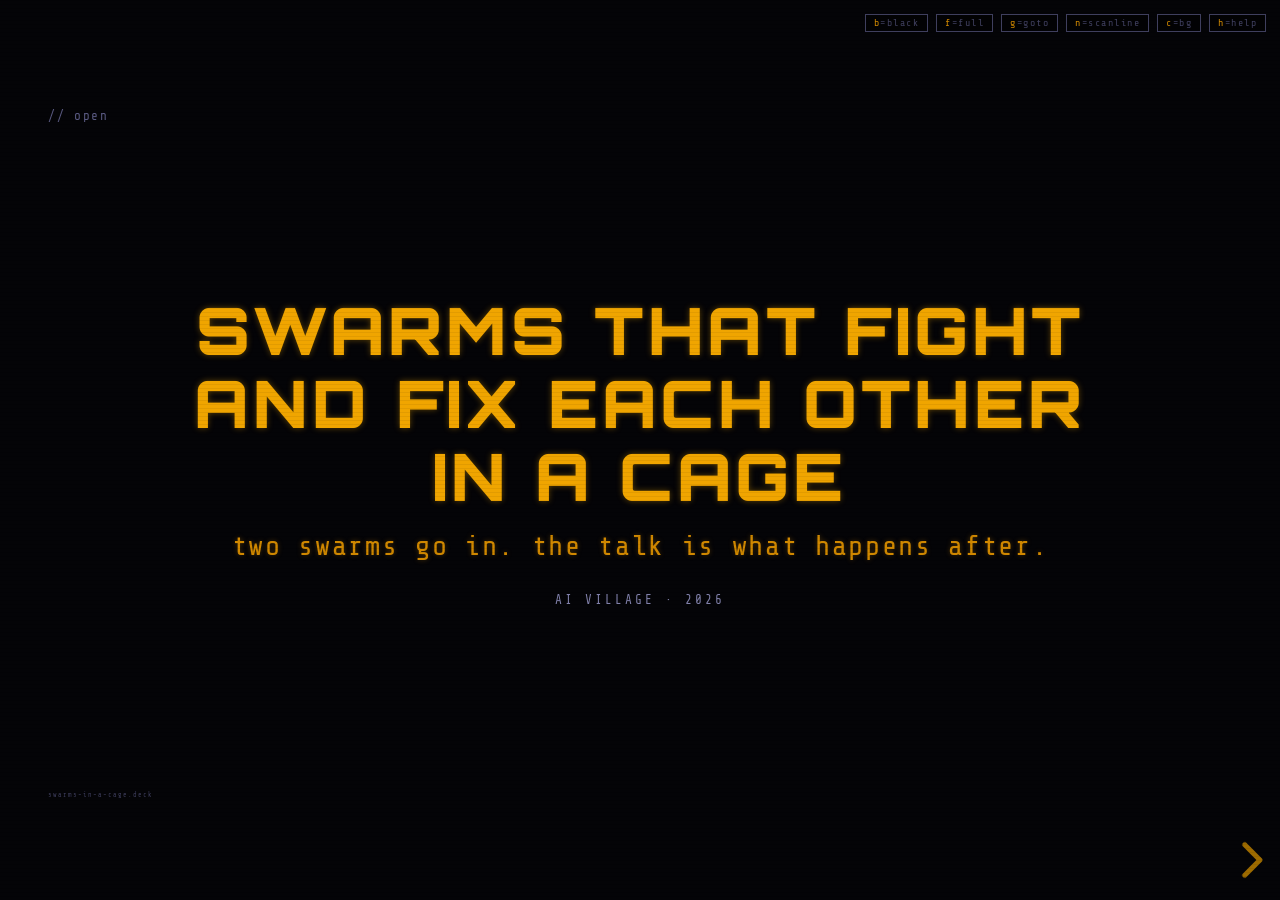
==== commit 3da20bea: "talk-1: centre the slides, raise the type, cut the briefs grid, and repair two advertised keys The o" ====
--- a/talk-1/slides/index.html
+++ b/talk-1/slides/index.html
@@ -236,8 +236,8 @@
   <div class="slide center">
     <div class="anchor">cage &middot; stop here</div>
     <div class="tb">0:25</div>
-    <div style="text-align:left;max-width:1300px">
-      <div class="h warn" style="font-size:58px">THIS ONE IS A RECORDING</div>
+    <div style="text-align:left;max-width:1700px">
+      <div class="h warn" style="font-size:var(--fs-12)">THIS ONE IS A RECORDING</div>
       <div class="quote warn" style="margin-top:38px">
         it is not calling a model right now.<br>
         the kill chain you just watched was live.<br>
@@ -269,7 +269,7 @@
         <div class="pbody">I used to tell rooms the defender had never refused me. Then I read the capture. Three flat refusals out of five. <b>Refusal does not track the role. It tracks the topic.</b></div>
       </div>
     </div>
-    <div class="quote warn" style="margin-top:30px;font-size:26px">
+    <div class="quote warn" style="margin-top:30px;font-size:var(--fs-8)">
       one of those refusals declined by citing the three declines<br>
       that came before it in the same conversation.
       <span class="attrib">the same request in a fresh window is a different request</span>
@@ -352,7 +352,7 @@
   <div class="slide tight">
     <div class="anchor">teardown &middot; separation of duties</div>
     <div class="tb">0:34</div>
-    <div class="quote cool" style="font-size:34px;margin-top:0">
+    <div class="quote cool" style="font-size:var(--fs-10);margin-top:0">
       the scorer is not the rewriter,<br>
       because a scorer with a stake in the fix is not a scorer.
     </div>
@@ -382,12 +382,12 @@
   <div class="slide center">
     <div class="anchor">teardown &middot; granularity</div>
     <div class="tb">0:38</div>
-    <div style="text-align:left;max-width:1400px">
-      <div class="h cool" style="font-size:60px">ONE AGENT.<br>ONE PROMPT.<br>ONE CYCLE.</div>
-      <div class="note" style="margin-top:34px;font-size:21px;color:var(--w)">
+    <div style="text-align:left;max-width:1740px">
+      <div class="h cool" style="font-size:var(--fs-12)">ONE AGENT.<br>ONE PROMPT.<br>ONE CYCLE.</div>
+      <div class="note" style="margin-top:34px;font-size:var(--fs-6);color:var(--w)">
         The loop names exactly one weakest agent per round. Never two. It is instructed to never name two.
       </div>
-      <div class="note" style="margin-top:18px;font-size:21px;color:var(--w)">
+      <div class="note" style="margin-top:18px;font-size:var(--fs-6);color:var(--w)">
         And it scores across <b style="color:var(--p)">both sides</b>. So the weakest performer in a round red won can be a red agent, and red gets rewritten anyway.
       </div>
       <div class="punch" style="margin-top:34px">rewrite two prompts and you cannot attribute the score change to either.</div>
@@ -457,9 +457,9 @@
      =================================================================== -->
 <section id="s15-sp1" data-slide="S15">
   <div class="slide divider d-quiet">
-    <div class="anchor">the part i owe you</div>
+    <div class="anchor">collapse &middot; the part i owe you</div>
     <div class="tb">0:42</div>
-    <div class="chapter" style="font-size:74px">THE FAILURE MODE<br>THAT WORRIES ME MOST</div>
+    <div class="chapter" style="font-size:var(--fs-13)">THE FAILURE MODE<br>THAT WORRIES ME MOST</div>
     <div class="rule">/// AND WHY YOUR DASHBOARD CANNOT SEE IT ///</div>
     <div class="brand">swarms-in-a-cage.deck</div>
   </div>
@@ -494,17 +494,17 @@
         <div class="verdicts" style="color:var(--g)">regressions: none</div>
         <!-- No axis and no values, on purpose. The shape is the argument. If
              anyone in the room reads this as measured data, say it is not. -->
-        <div class="note" style="margin-top:14px;font-size:15px;color:#5a5a82">the shape of a run, drawn to make the point. no axis, no values, not my data.</div>
+        <div class="note" style="margin-top:14px;font-size:var(--fs-3);color:#5a5a82">the shape of a run, drawn to make the point. no axis, no values, not my data.</div>
       </div>
       <div>
-        <div class="note" style="font-size:20px;color:var(--w);line-height:1.65">
+        <div class="note" style="font-size:var(--fs-5);color:var(--w);line-height:1.65">
           Every round, the loop finds the next weakest thing and adds a rule for it. A command sequence it missed. A correlation window tuned to the timing in this transcript.
         </div>
-        <div class="note" style="margin-top:20px;font-size:20px;color:var(--w);line-height:1.65">
+        <div class="note" style="margin-top:20px;font-size:var(--fs-5);color:var(--w);line-height:1.65">
           What accumulated in that prompt is a list of things that happened in a recording.
         </div>
-        <div class="punch warn" style="margin-top:28px;font-size:32px">that is not a defender.<br>that is an answer key.</div>
-        <div class="note" style="margin-top:26px;font-size:19px">Then let it breed. Export the improved agent, load it into the next exercise, a few times over, and every agent you run descends from one winner. The population has one idea in it. It still wins, because the thing it wins against never changed either.</div>
+        <div class="punch warn" style="margin-top:28px;font-size:var(--fs-9)">that is not a defender.<br>that is an answer key.</div>
+        <div class="note" style="margin-top:26px;font-size:var(--fs-4)">Then let it breed. Export the improved agent, load it into the next exercise, a few times over, and every agent you run descends from one winner. The population has one idea in it. It still wins, because the thing it wins against never changed either.</div>
       </div>
     </div>
     <div class="punch warn" style="margin-top:22px">that is a picture of a healthy system. it is also the exact picture of the collapsed one.</div>
@@ -560,7 +560,7 @@
     <div class="anchor">collapse &middot; i found one in my own loop</div>
     <div class="tb">0:48</div>
     <div class="h warn">I AM NOT WARNING YOU ABOUT A THING I READ SOMEWHERE</div>
-    <div class="quote warn" style="margin-top:26px;font-size:26px">
+    <div class="quote warn" style="margin-top:26px;font-size:var(--fs-8)">
       the agent that decides whether a rewrite helped had a line in its own instructions<br>
       telling it what range of improvement to report, before it evaluated anything.<br>
       and a fallback that added a fixed number when it could not parse a result.
@@ -582,42 +582,6 @@
 </section>
 
 <!-- ===================================================================
-     S19. The briefs, both outcomes. 0:50 to 0:57.
-     The closing sentence of the published description commits the talk to
-     showing the briefs the factory does well on AND the ones where it
-     fails. THE FAILURE HAS TO BE AS AVAILABLE AS THE SUCCESS, which means
-     it is staged, not hoped for. Stage these before you travel.
-     =================================================================== -->
-<section id="s19-briefs" data-slide="S19">
-  <div class="slide dense">
-    <div class="anchor">briefs &middot; both outcomes</div>
-    <div class="tb">0:50</div>
-    <div class="h">THE ONES IT HANDLES, AND THE ONES THAT BREAK IT</div>
-    <div class="sub2">the failure is the more useful half, so it is staged rather than hoped for.</div>
-    <div class="fails">
-      <div class="fail" style="border-left-color:var(--g)">
-        <div class="ftitle" style="color:var(--g)">DIES AT THE RAILS</div>
-        <div class="fbody">A brief that names a real third-party target. The factory refuses. A refusal working correctly is the safest failure to show and it costs well under a minute.</div>
-      </div>
-      <div class="fail">
-        <div class="ftitle">NO SCORING SIGNAL</div>
-        <div class="fbody">A domain where nobody can say what a good outcome looks like. It will happily produce a set of agents and there is no way to tell whether they are any good. <b>It fails quietly here, and quiet failure is worse than a refusal.</b></div>
-      </div>
-      <div class="fail">
-        <div class="ftitle">NO SUCCESS CRITERIA</div>
-        <div class="fbody">A one-sentence brief with nothing to aim at. Watch it produce something generic. The most common real failure and the least dramatic, so keep it short.</div>
-      </div>
-      <div class="fail">
-        <div class="ftitle">A RECORDED FAILURE RUN</div>
-        <div class="fbody">Insurance, on disk before you travel. If the network dies, or nobody hands you a brief that breaks anything, you still show a failure.</div>
-      </div>
-    </div>
-    <div class="punch" style="margin-top:22px">nobody handed me one that breaks it, so here is one i know breaks it.<br><span style="color:var(--gr);font-size:19px">that is a better moment than a lucky one.</span></div>
-    <div class="brand">swarms-in-a-cage.deck</div>
-  </div>
-</section>
-
-<!-- ===================================================================
      S20. Close. 0:57 to 1:00.
      DO NOT PUT A PRICE ON ANYTHING. No cost, no provider, no tier.
      Hand off to the hallway rather than to a question block if the room
@@ -627,7 +591,7 @@
   <div class="slide s-close center">
     <div class="anchor">close</div>
     <div class="tb">0:57</div>
-    <div style="text-align:left;max-width:1400px">
+    <div style="text-align:left;max-width:1740px">
       <div class="close-title">swarms that fight<br>and fix each other.</div>
       <div class="close-lines">
         <span class="l">the cage is the easiest place to watch this, not the only place it runs.</span>
@@ -818,6 +782,7 @@
       if (hud.classList.contains('show')) hud.classList.remove('show');
       else flashHud(60000);
       e.preventDefault();
+      e.stopImmediatePropagation();   // 'h' is also reveal's navigate-left
     }
     if (e.key === 'n' || e.key === 'N') {
       document.body.classList.toggle('no-scanline');
@@ -832,6 +797,7 @@
       if (!document.fullscreenElement) document.documentElement.requestFullscreen();
       else document.exitFullscreen();
       e.preventDefault();
+      e.stopImmediatePropagation();   // 'f' is also reveal's own fullscreen toggle
     }
     if (e.key === 'g' || e.key === 'G') {
       gotoEl.classList.add('show');
--- a/talk-1/slides/css/deck.css
+++ b/talk-1/slides/css/deck.css
@@ -64,13 +64,35 @@
   --gb:0 0 10px rgba(79,195,247,.28);
   --gp:0 0 10px rgba(206,147,216,.28);
   --grr:0 0 10px rgba(255,23,68,.45);
+
+  /* ---- Type scale. One ramp, in 1920x1080 canvas units. --------------
+     Room legibility, not elegance, sets the floor. --fs-5 is that floor:
+     nothing the audience has to read sits below it. The two steps under
+     it are operator furniture and panel micro-tags, which nobody in the
+     back row is being asked to read.
+     The step ratio stays near 1.15 through the body band and widens
+     through display, so the hierarchy survives the lift. ------------- */
+  --fs-0:10px;    /* deck mark, phase-cell ordinal. furniture */
+  --fs-1:11px;    /* // anchor, time budget, slide number. furniture */
+  --fs-2:16px;    /* micro tag inside a panel */
+  --fs-3:19px;    /* small state label, phase cell */
+  --fs-4:24px;    /* secondary label, panel title, caption under a heading */
+  --fs-5:27px;    /* BODY. the floor for anything the room has to read */
+  --fs-6:29px;    /* body, prominent. list ordinals, counts */
+  --fs-7:33px;    /* panel name, recap title, close lines */
+  --fs-8:36px;    /* the one line on the slide doing the work */
+  --fs-9:42px;    /* pull quote, divider rule, scenario title */
+  --fs-10:58px;   /* slide heading */
+  --fs-11:68px;   /* big statement */
+  --fs-12:80px;   /* title card */
+  --fs-13:98px;   /* chapter word */
 }
 
 /* ---------- reveal.js overrides ---------- */
 html, body{background:var(--bg)}
 .reveal{
   font-family:'Share Tech Mono','Courier New',monospace;
-  font-size:24px;
+  font-size:var(--fs-5);
   color:var(--w);
   font-weight:400;
 }
@@ -99,7 +121,7 @@
 .reveal .progress span{background:var(--am);box-shadow:none}
 .reveal .slide-number{
   background:transparent;color:#3f3f5e;font-family:'Share Tech Mono',monospace;
-  font-size:11px;letter-spacing:1px;right:14px;bottom:12px;
+  font-size:var(--fs-1);letter-spacing:1px;right:14px;bottom:12px;
 }
 
 /* ---------- Scanline overlay, default on, 'n' toggles it ---------- */
@@ -120,27 +142,45 @@
    of every line in the right column. */
 .reveal .slides section .slide,
 .reveal .slides section .slide *{box-sizing:border-box}
+/* Vertical centring is the default, not an opt-in. Every slide's content
+   is shorter than the 1080 canvas, and under flex-start that surplus all
+   piled up below the content: measured 399px to 784px of dead space on
+   every slide that did not carry the .center class, which was 20 of 24.
+   Centring spends it evenly instead.
+   The two justify-content declarations are deliberate. A browser that
+   understands the 'safe' keyword will refuse to centre content taller
+   than the box, which would otherwise push the top of it off the canvas
+   where nothing can scroll it back. A browser that does not understand
+   'safe' keeps the plain centring on the line above rather than falling
+   back to flex-start and losing the fix silently. */
 .slide{
   width:100%;height:100%;padding:64px 72px;
-  display:flex;flex-direction:column;justify-content:flex-start;gap:24px;position:relative;
-}
-.slide.center{justify-content:center;align-items:center}
-.slide.tight{padding:48px 64px;gap:18px}
-.slide.dense{padding:40px 60px;gap:14px}
-
+  display:flex;flex-direction:column;gap:26px;position:relative;
+  justify-content:center;
+  justify-content:safe center;
+}
+.slide.center{align-items:center}
+.slide.tight{padding:48px 64px;gap:20px}
+.slide.dense{padding:40px 60px;gap:16px}
+
+/* The breadcrumb and the time marker are the only things on a slide whose
+   sole reader is the presenter, so they sit at --fs-3 rather than down with
+   the furniture. At --fs-1 they were decoration: unreadable from a lectern
+   for the same reason 11px body was unreadable from the back row. The deck
+   mark below stays quiet, which keeps the furniture's own hierarchy. */
 .anchor{
-  font-family:'Share Tech Mono',monospace;font-size:11px;letter-spacing:3px;
+  font-family:'Share Tech Mono',monospace;font-size:var(--fs-3);letter-spacing:3px;
   color:#5a5a82;position:absolute;top:30px;left:72px;
 }
 .anchor::before{content:'// '}
 .brand{
   position:absolute;bottom:18px;left:72px;font-family:'Share Tech Mono',monospace;
-  font-size:10px;letter-spacing:2.5px;color:#3f3f5e;
+  font-size:var(--fs-0);letter-spacing:2.5px;color:#3f3f5e;
 }
 /* Time budget marker, top right. Operator orientation only. */
 .tb{
   position:absolute;top:30px;right:72px;font-family:'Share Tech Mono',monospace;
-  font-size:11px;letter-spacing:2px;color:#3f3f5e;
+  font-size:var(--fs-3);letter-spacing:2px;color:#3f3f5e;
 }
 
 .cur{
@@ -152,55 +192,55 @@
 
 /* Generic heading used on most content slides */
 .h{
-  font-family:'Orbitron',sans-serif;font-weight:900;font-size:46px;letter-spacing:6px;
+  font-family:'Orbitron',sans-serif;font-weight:900;font-size:var(--fs-10);letter-spacing:6px;
   color:var(--am);text-shadow:0 0 10px rgba(208,136,0,.35);line-height:1.1;
 }
 .h.hot{color:var(--a);text-shadow:var(--ga)}
 .h.cool{color:var(--p);text-shadow:var(--gp)}
 .h.warn{color:var(--r-cage);text-shadow:0 0 12px rgba(255,51,85,.5)}
 .sub2{
-  font-family:'Share Tech Mono',monospace;font-size:17px;letter-spacing:2.5px;
+  font-family:'Share Tech Mono',monospace;font-size:var(--fs-4);letter-spacing:2.5px;
   color:var(--gr);margin-top:-10px;
 }
 /* The one line on a slide that is doing the work */
 .punch{
-  font-family:'Share Tech Mono',monospace;font-size:27px;letter-spacing:2px;
-  color:var(--a);text-shadow:var(--ga);line-height:1.5;
+  font-family:'Share Tech Mono',monospace;font-size:var(--fs-8);letter-spacing:2px;
+  color:var(--a);text-shadow:var(--ga);line-height:1.45;
 }
 .punch.cool{color:var(--p);text-shadow:var(--gp)}
 .punch.warn{color:var(--r-cage);text-shadow:0 0 10px rgba(255,51,85,.45)}
 .note{
-  font-family:'Share Tech Mono',monospace;font-size:17px;letter-spacing:1.5px;
-  color:var(--gr);line-height:1.6;
+  font-family:'Share Tech Mono',monospace;font-size:var(--fs-5);letter-spacing:1.5px;
+  color:var(--gr);line-height:1.5;
 }
 
 /* ---------- Title card ---------- */
 .s1 .title{
-  font-family:'Orbitron',sans-serif;font-weight:900;font-size:70px;letter-spacing:6px;
+  font-family:'Orbitron',sans-serif;font-weight:900;font-size:var(--fs-13);letter-spacing:6px;
   color:var(--a);text-shadow:var(--ga);line-height:1.12;
 }
 .s1 .sub{
-  font-family:'Share Tech Mono',monospace;font-size:27px;letter-spacing:2px;
-  color:var(--am);text-shadow:0 0 8px rgba(208,136,0,.35);margin-top:26px;
+  font-family:'Share Tech Mono',monospace;font-size:var(--fs-9);letter-spacing:2px;
+  color:var(--am);text-shadow:0 0 8px rgba(208,136,0,.35);margin-top:30px;
 }
 .s1 .venue{
-  font-family:'Share Tech Mono',monospace;font-size:13px;letter-spacing:5px;
-  color:var(--gr);margin-top:46px;
+  font-family:'Share Tech Mono',monospace;font-size:var(--fs-3);letter-spacing:5px;
+  color:var(--gr);margin-top:50px;
 }
 
 /* ---------- Chapter dividers ---------- */
 .divider{padding:64px 72px}
 .divider .chapter{
-  font-family:'Orbitron',sans-serif;font-weight:900;font-size:98px;letter-spacing:10px;
+  font-family:'Orbitron',sans-serif;font-weight:900;font-size:var(--fs-13);letter-spacing:10px;
   line-height:1.0;display:flex;align-items:center;
 }
 .divider .rule{
-  font-family:'Share Tech Mono',monospace;font-size:30px;letter-spacing:6px;
-  margin-top:30px;color:var(--am);text-shadow:0 0 10px rgba(208,136,0,.40);
+  font-family:'Share Tech Mono',monospace;font-size:var(--fs-9);letter-spacing:6px;
+  margin-top:32px;color:var(--am);text-shadow:0 0 10px rgba(208,136,0,.40);
 }
 .divider .tag{
-  font-family:'Share Tech Mono',monospace;font-size:21px;letter-spacing:3px;
-  color:var(--w);margin-top:34px;
+  font-family:'Share Tech Mono',monospace;font-size:var(--fs-7);letter-spacing:3px;
+  color:var(--w);margin-top:36px;
 }
 .d-factory .chapter{color:var(--a);text-shadow:var(--ga)}
 .d-factory .rule{color:var(--am)}
@@ -212,19 +252,19 @@
 .d-quiet .rule{color:var(--gr)}
 
 /* ---------- Honesty frame ---------- */
-.frame-rows{display:flex;flex-direction:column;gap:14px;margin-top:26px;max-width:1300px}
+.frame-rows{display:flex;flex-direction:column;gap:15px;margin-top:26px;max-width:1800px}
 .frow{
   display:flex;align-items:center;gap:24px;padding:18px 26px;
   background:var(--bp);border:1px solid var(--bdr);
   font-family:'Share Tech Mono',monospace;
 }
 .frow .fname{
-  font-family:'Orbitron',sans-serif;font-weight:900;font-size:24px;letter-spacing:4px;
-  min-width:230px;color:var(--am);
-}
-.frow .fwhat{font-size:19px;letter-spacing:1.5px;color:var(--w);flex:1}
+  font-family:'Orbitron',sans-serif;font-weight:900;font-size:var(--fs-7);letter-spacing:4px;
+  min-width:300px;color:var(--am);
+}
+.frow .fwhat{font-size:var(--fs-5);letter-spacing:1.5px;color:var(--w);flex:1}
 .frow .fstate{
-  font-family:'Orbitron',sans-serif;font-weight:700;font-size:16px;letter-spacing:3px;
+  font-family:'Orbitron',sans-serif;font-weight:700;font-size:var(--fs-3);letter-spacing:3px;
   padding:8px 18px;white-space:nowrap;
 }
 .frow.live{border-left:3px solid var(--g)}
@@ -234,62 +274,62 @@
 .frow.rec .fname{color:var(--r-cage)}
 
 /* ---------- Rails ---------- */
-.rails{display:flex;flex-direction:column;gap:16px;margin-top:24px;max-width:1420px}
+.rails{display:flex;flex-direction:column;gap:16px;margin-top:24px;max-width:1800px}
 .rail{
   display:flex;gap:22px;padding:16px 24px;background:var(--bp);border-left:3px solid var(--a);
   font-family:'Share Tech Mono',monospace;
 }
 .rail .rnum{
-  font-family:'Orbitron',sans-serif;font-weight:900;font-size:22px;letter-spacing:2px;
-  color:var(--a);min-width:38px;
-}
-.rail .rtext{font-size:19px;letter-spacing:1.2px;color:var(--w);line-height:1.5}
+  font-family:'Orbitron',sans-serif;font-weight:900;font-size:var(--fs-6);letter-spacing:2px;
+  color:var(--a);min-width:50px;
+}
+.rail .rtext{font-size:var(--fs-5);letter-spacing:1.2px;color:var(--w);line-height:1.45}
 .rail .rtext b{color:var(--a);font-weight:400}
 
 /* ---------- Two-scenario grid ---------- */
 .scenarios{display:grid;grid-template-columns:1fr 1fr;gap:32px;margin-top:24px}
 .scenario{padding:24px 28px;background:var(--bp);font-family:'Share Tech Mono',monospace}
 .scenario .stitle{
-  font-family:'Orbitron',sans-serif;font-weight:900;font-size:32px;letter-spacing:5px;
+  font-family:'Orbitron',sans-serif;font-weight:900;font-size:var(--fs-9);letter-spacing:5px;
   color:var(--r-cage);text-shadow:0 0 10px rgba(255,51,85,.45);margin-bottom:10px;
 }
-.scenario .stag{font-size:12px;letter-spacing:3px;color:var(--rm);margin-bottom:14px}
-.scenario .sbody{font-size:16px;letter-spacing:1px;color:var(--w);line-height:1.55}
+.scenario .stag{font-size:var(--fs-2);letter-spacing:3px;color:var(--rm);margin-bottom:14px}
+.scenario .sbody{font-size:var(--fs-5);letter-spacing:1px;color:var(--w);line-height:1.45}
 .scenario.solid{border:2px solid var(--r-cage)}
 .scenario.dashed{border:2px dashed var(--r-cage)}
 .scenario.dashed .stag{color:#ff7090}
 .same-line{
-  font-family:'Share Tech Mono',monospace;font-size:18px;letter-spacing:3px;
-  color:var(--w);margin-top:34px;
+  font-family:'Share Tech Mono',monospace;font-size:var(--fs-5);letter-spacing:3px;
+  color:var(--w);margin-top:30px;
 }
 
 /* ---------- Scorecard panel ---------- */
 .card{
   margin-top:26px;border:1px solid var(--bdr);background:var(--bp);
-  font-family:'Share Tech Mono',monospace;max-width:900px;
+  font-family:'Share Tech Mono',monospace;max-width:1280px;
 }
 .card .chdr{
-  padding:9px 18px;font-family:'Orbitron',sans-serif;font-weight:700;font-size:11px;
+  padding:9px 18px;font-family:'Orbitron',sans-serif;font-weight:700;font-size:var(--fs-1);
   letter-spacing:3px;color:var(--am);background:rgba(240,165,0,.04);
   border-bottom:1px solid var(--bdr);
 }
 .card .row{
   display:flex;justify-content:space-between;align-items:center;padding:12px 22px;
-  border-bottom:1px solid var(--bdr);font-size:17px;letter-spacing:2.5px;color:var(--w);
+  border-bottom:1px solid var(--bdr);font-size:var(--fs-5);letter-spacing:2.5px;color:var(--w);
 }
 .card .row:last-child{border-bottom:none}
 .card .row .cell{
-  color:#5a5a82;font-family:'Orbitron',sans-serif;font-weight:700;font-size:15px;letter-spacing:2px;
+  color:#5a5a82;font-family:'Orbitron',sans-serif;font-weight:700;font-size:var(--fs-3);letter-spacing:2px;
 }
 
 /* Two-column "on this path / on that path" split */
 .split{display:grid;grid-template-columns:1fr 1fr;gap:30px;margin-top:26px}
 .pane{padding:22px 26px;background:var(--bp);border:1px solid var(--bdr);font-family:'Share Tech Mono',monospace}
 .pane .ptitle{
-  font-family:'Orbitron',sans-serif;font-weight:700;font-size:17px;letter-spacing:3px;
+  font-family:'Orbitron',sans-serif;font-weight:700;font-size:var(--fs-4);letter-spacing:3px;
   margin-bottom:14px;color:var(--am);
 }
-.pane .pbody{font-size:18px;letter-spacing:1.2px;color:var(--w);line-height:1.6}
+.pane .pbody{font-size:var(--fs-5);letter-spacing:1.2px;color:var(--w);line-height:1.45}
 .pane.good{border-left:3px solid var(--g)}
 .pane.good .ptitle{color:var(--g)}
 .pane.bad{border-left:3px solid var(--r-cage)}
@@ -298,18 +338,18 @@
 .pane.cool .ptitle{color:var(--p)}
 
 /* ---------- The five roles ---------- */
-.roles{display:flex;flex-direction:column;gap:11px;margin-top:20px;max-width:1440px}
+.roles{display:flex;flex-direction:column;gap:12px;margin-top:20px;max-width:1800px}
 .role-row{
   display:flex;align-items:center;gap:20px;padding:13px 22px;
   background:var(--bp);border-left:3px solid var(--p);font-family:'Share Tech Mono',monospace;
 }
 .role-row .rn{
-  font-family:'Orbitron',sans-serif;font-weight:900;font-size:20px;color:var(--p);min-width:34px;
-}
-.role-row .rd{font-size:18px;letter-spacing:1.2px;color:var(--w);flex:1;line-height:1.45}
+  font-family:'Orbitron',sans-serif;font-weight:900;font-size:var(--fs-6);color:var(--p);min-width:46px;
+}
+.role-row .rd{font-size:var(--fs-5);letter-spacing:1.2px;color:var(--w);flex:1;line-height:1.4}
 .role-row .rw{
-  font-family:'Orbitron',sans-serif;font-weight:700;font-size:12px;letter-spacing:2px;
-  padding:6px 12px;white-space:nowrap;min-width:150px;text-align:center;
+  font-family:'Orbitron',sans-serif;font-weight:700;font-size:var(--fs-2);letter-spacing:2px;
+  padding:6px 12px;white-space:nowrap;min-width:200px;text-align:center;
 }
 .role-row.ran .rw{color:var(--g);border:1px solid var(--g);background:rgba(0,230,118,.05)}
 .role-row.skip{border-left-color:#4a4a68}
@@ -317,29 +357,29 @@
 .role-row.skip .rw{color:#8080aa;border:1px solid #4a4a68}
 .counts{
   display:flex;gap:44px;margin-top:24px;font-family:'Share Tech Mono',monospace;
-  font-size:21px;letter-spacing:2px;color:var(--w);
-}
-.counts b{font-family:'Orbitron',sans-serif;font-weight:900;color:var(--p);font-size:26px;margin-right:10px}
+  font-size:var(--fs-6);letter-spacing:2px;color:var(--w);
+}
+.counts b{font-family:'Orbitron',sans-serif;font-weight:900;color:var(--p);font-size:var(--fs-7);margin-right:10px}
 
 /* ---------- Quote block ---------- */
 .quote{
-  font-family:'Share Tech Mono',monospace;font-size:31px;letter-spacing:1.5px;
-  color:var(--w);line-height:1.55;margin-top:22px;border-left:3px solid var(--a);padding-left:26px;
+  font-family:'Share Tech Mono',monospace;font-size:var(--fs-9);letter-spacing:1.5px;
+  color:var(--w);line-height:1.45;margin-top:22px;border-left:3px solid var(--a);padding-left:26px;
 }
 .quote.cool{border-left-color:var(--p)}
 .quote.warn{border-left-color:var(--r-cage)}
-.quote .attrib{display:block;margin-top:16px;font-size:16px;letter-spacing:2.5px;color:var(--gr)}
+.quote .attrib{display:block;margin-top:16px;font-size:var(--fs-4);letter-spacing:2.5px;color:var(--gr)}
 
 /* ---------- Held-constant table ---------- */
-.const-rows{display:flex;flex-direction:column;gap:12px;margin-top:26px;max-width:1240px}
+.const-rows{display:flex;flex-direction:column;gap:13px;margin-top:26px;max-width:1740px}
 .crow2{
   display:flex;align-items:center;padding:15px 24px;background:var(--bp);
-  font-family:'Share Tech Mono',monospace;font-size:20px;letter-spacing:1.5px;
+  font-family:'Share Tech Mono',monospace;font-size:var(--fs-6);letter-spacing:1.5px;
 }
 .crow2 .clabel{flex:1;color:var(--w)}
 .crow2 .cstate{
-  font-family:'Orbitron',sans-serif;font-weight:700;font-size:14px;letter-spacing:3px;
-  padding:6px 16px;min-width:180px;text-align:center;
+  font-family:'Orbitron',sans-serif;font-weight:700;font-size:var(--fs-3);letter-spacing:3px;
+  padding:6px 16px;min-width:240px;text-align:center;
 }
 .crow2.fixed{border-left:3px solid var(--b)}
 .crow2.fixed .cstate{color:var(--b);border:1px solid var(--b);background:rgba(79,195,247,.05)}
@@ -349,7 +389,7 @@
 /* ---------- The rising line: the SP1 visual argument ---------- */
 .chart{
   margin-top:22px;display:flex;align-items:flex-end;gap:16px;height:290px;
-  padding:22px 30px 0 30px;background:var(--bp);border:1px solid var(--bdr);max-width:1000px;
+  padding:22px 30px 0 30px;background:var(--bp);border:1px solid var(--bdr);max-width:1340px;
 }
 .chart .bar{
   flex:1;background:linear-gradient(180deg,var(--g),rgba(0,230,118,.12));
@@ -357,90 +397,88 @@
 }
 .chart .bar .bl{
   position:absolute;bottom:-26px;left:0;right:0;text-align:center;
-  font-family:'Share Tech Mono',monospace;font-size:12px;letter-spacing:1.5px;color:#5a5a82;
+  font-family:'Share Tech Mono',monospace;font-size:var(--fs-2);letter-spacing:1.5px;color:#5a5a82;
 }
 .verdicts{
-  margin-top:44px;font-family:'Share Tech Mono',monospace;font-size:18px;letter-spacing:2px;
+  margin-top:42px;font-family:'Share Tech Mono',monospace;font-size:var(--fs-5);letter-spacing:2px;
   color:var(--g);
 }
 .dash-two{display:grid;grid-template-columns:1fr 1fr;gap:36px;align-items:start;margin-top:8px}
 
 /* ---------- Instrument list ---------- */
-.instr{display:flex;flex-direction:column;gap:13px;margin-top:22px;max-width:1440px}
+.instr{display:flex;flex-direction:column;gap:14px;margin-top:22px;max-width:1800px}
 .ins{
   display:flex;gap:22px;padding:14px 24px;background:var(--bp);border-left:3px solid var(--b);
   font-family:'Share Tech Mono',monospace;
 }
 .ins .iname{
-  font-family:'Orbitron',sans-serif;font-weight:900;font-size:18px;letter-spacing:3px;
-  color:var(--b);min-width:230px;
-}
-.ins .ibody{font-size:18px;letter-spacing:1.2px;color:var(--w);line-height:1.45;flex:1}
-
-/* ---------- Staged failures ---------- */
-.fails{display:grid;grid-template-columns:1fr 1fr;gap:22px;margin-top:24px}
-.fail{padding:20px 24px;background:var(--bp);border:1px solid var(--bdr);border-left:3px solid var(--r-cage);font-family:'Share Tech Mono',monospace}
-.fail .ftitle{
-  font-family:'Orbitron',sans-serif;font-weight:700;font-size:17px;letter-spacing:2.5px;
-  color:var(--r-cage);margin-bottom:10px;
-}
-.fail .fbody{font-size:16px;letter-spacing:1.1px;color:var(--w);line-height:1.5}
+  font-family:'Orbitron',sans-serif;font-weight:900;font-size:var(--fs-4);letter-spacing:3px;
+  color:var(--b);min-width:300px;
+}
+.ins .ibody{font-size:var(--fs-5);letter-spacing:1.2px;color:var(--w);line-height:1.4;flex:1}
+
+/* The .fails / .fail block that lived here styled exactly one slide: the
+   staged both-outcomes grid that sat between the specimen and the close.
+   That slide was removed, these rules had no other user, and dead rules
+   in a deck somebody edits under time pressure are a trap. The beat is
+   unaffected. It runs on the demo tab, and the four staged briefs it
+   needs live in SPEAKER-NOTES.md rather than on a slide. */
 
 /* ---------- Close ---------- */
 .s-close .close-title{
-  font-family:'Orbitron',sans-serif;font-weight:900;font-size:56px;letter-spacing:5px;
+  font-family:'Orbitron',sans-serif;font-weight:900;font-size:var(--fs-12);letter-spacing:5px;
   color:var(--a);text-shadow:var(--ga);text-transform:lowercase;line-height:1.15;
 }
 .s-close .close-lines{
-  margin-top:40px;font-family:'Share Tech Mono',monospace;font-size:25px;letter-spacing:1.5px;
-  color:var(--w);line-height:1.9;
+  margin-top:42px;font-family:'Share Tech Mono',monospace;font-size:var(--fs-8);letter-spacing:1.5px;
+  color:var(--w);line-height:1.8;
 }
 .s-close .close-lines .l{display:block}
 .s-close .close-lines .l::before{content:'> ';color:var(--ad)}
 .s-close .close-tag{
-  margin-top:44px;font-family:'Share Tech Mono',monospace;font-size:26px;letter-spacing:1.5px;
+  margin-top:46px;font-family:'Share Tech Mono',monospace;font-size:var(--fs-9);letter-spacing:1.5px;
   color:var(--a);text-shadow:var(--ga);
 }
 
 /* ---------- Back-pocket recap slides ---------- */
 .recap .recap-title{
-  font-family:'Orbitron',sans-serif;font-weight:900;font-size:30px;letter-spacing:4px;
+  font-family:'Orbitron',sans-serif;font-weight:900;font-size:var(--fs-9);letter-spacing:4px;
   color:var(--a);text-shadow:var(--ga);
 }
 .recap .recap-sub{
-  font-family:'Share Tech Mono',monospace;font-size:14px;letter-spacing:2px;color:var(--am);margin-top:6px;
+  font-family:'Share Tech Mono',monospace;font-size:var(--fs-3);letter-spacing:2px;color:var(--am);margin-top:8px;
 }
 .pbar{display:flex;margin-top:26px;border:1px solid var(--bdr);background:var(--bp)}
 .pbar .pcell{
   flex:1;padding:16px 6px;text-align:center;font-family:'Share Tech Mono',monospace;
-  font-size:14px;letter-spacing:2px;color:#484870;border-right:1px solid var(--bdr);
-  line-height:1.4;min-height:84px;display:flex;flex-direction:column;justify-content:center;
+  font-size:var(--fs-3);letter-spacing:2px;color:#484870;border-right:1px solid var(--bdr);
+  line-height:1.4;min-height:108px;display:flex;flex-direction:column;justify-content:center;
 }
 .pbar .pcell:last-child{border-right:none}
-.pbar .pcell .pn{display:block;font-size:11px;color:#606090;margin-bottom:6px;letter-spacing:1.5px}
+.pbar .pcell .pn{display:block;font-size:var(--fs-1);color:#606090;margin-bottom:6px;letter-spacing:1.5px}
 .pbar .pcell.named{color:var(--a);background:rgba(240,165,0,.025)}
 .pbar .pcell.named .pn{color:var(--ad)}
 .artifact-pill{
   margin-top:32px;display:inline-block;padding:13px 24px;border:1px solid var(--a);
   background:rgba(240,165,0,.05);color:var(--a);font-family:'Share Tech Mono',monospace;
-  font-size:18px;letter-spacing:2.5px;width:max-content;max-width:100%;
+  font-size:var(--fs-5);letter-spacing:2.5px;width:max-content;max-width:100%;
 }
 .cphases{display:flex;flex-direction:column;margin-top:26px;border:1px solid var(--bdr);background:var(--bp)}
 .cphases .crow{display:flex}
 .cphases .crow .pcell{
   flex:1;padding:13px 4px;text-align:center;font-family:'Share Tech Mono',monospace;
-  font-size:14px;letter-spacing:2px;border-right:1px solid var(--bdr);
+  font-size:var(--fs-3);letter-spacing:2px;border-right:1px solid var(--bdr);
 }
 .cphases .crow .pcell:last-child{border-right:none}
 .cphases .crow.red .pcell{color:#c04050;background:rgba(255,51,85,.04)}
 .cphases .crow.blue .pcell{color:var(--blm);background:rgba(26,122,208,.05)}
-.cphases .crow .pn{display:block;font-size:10px;color:#5a5a82;margin-bottom:4px;letter-spacing:1.5px}
+.cphases .crow .pn{display:block;font-size:var(--fs-0);color:#5a5a82;margin-bottom:4px;letter-spacing:1.5px}
 .cphases .vdiv{height:2px;background:linear-gradient(90deg,var(--r-cage),var(--blm));opacity:.5}
 
 /* ---------- Operator HUD ---------- */
 #hud{
   position:fixed;top:14px;right:14px;z-index:10000;display:flex;gap:8px;
-  font-family:'Share Tech Mono',monospace;font-size:10px;letter-spacing:1.5px;
+  font-family:'Share Tech Mono',monospace;font-size:var(--fs-0);letter-spacing:1.5px;
   color:#3f3f5e;pointer-events:none;opacity:0;transition:opacity .15s;
 }
 #hud.show{opacity:1}
@@ -450,7 +488,7 @@
 #goto{
   position:fixed;bottom:24px;left:50%;transform:translateX(-50%);z-index:10001;
   padding:10px 18px;background:#0a0a14;border:1px solid var(--am);color:var(--am);
-  font-family:'Share Tech Mono',monospace;font-size:14px;letter-spacing:2px;
+  font-family:'Share Tech Mono',monospace;font-size:var(--fs-3);letter-spacing:2px;
   display:none;box-shadow:var(--ga);
 }
 #goto.show{display:block}
